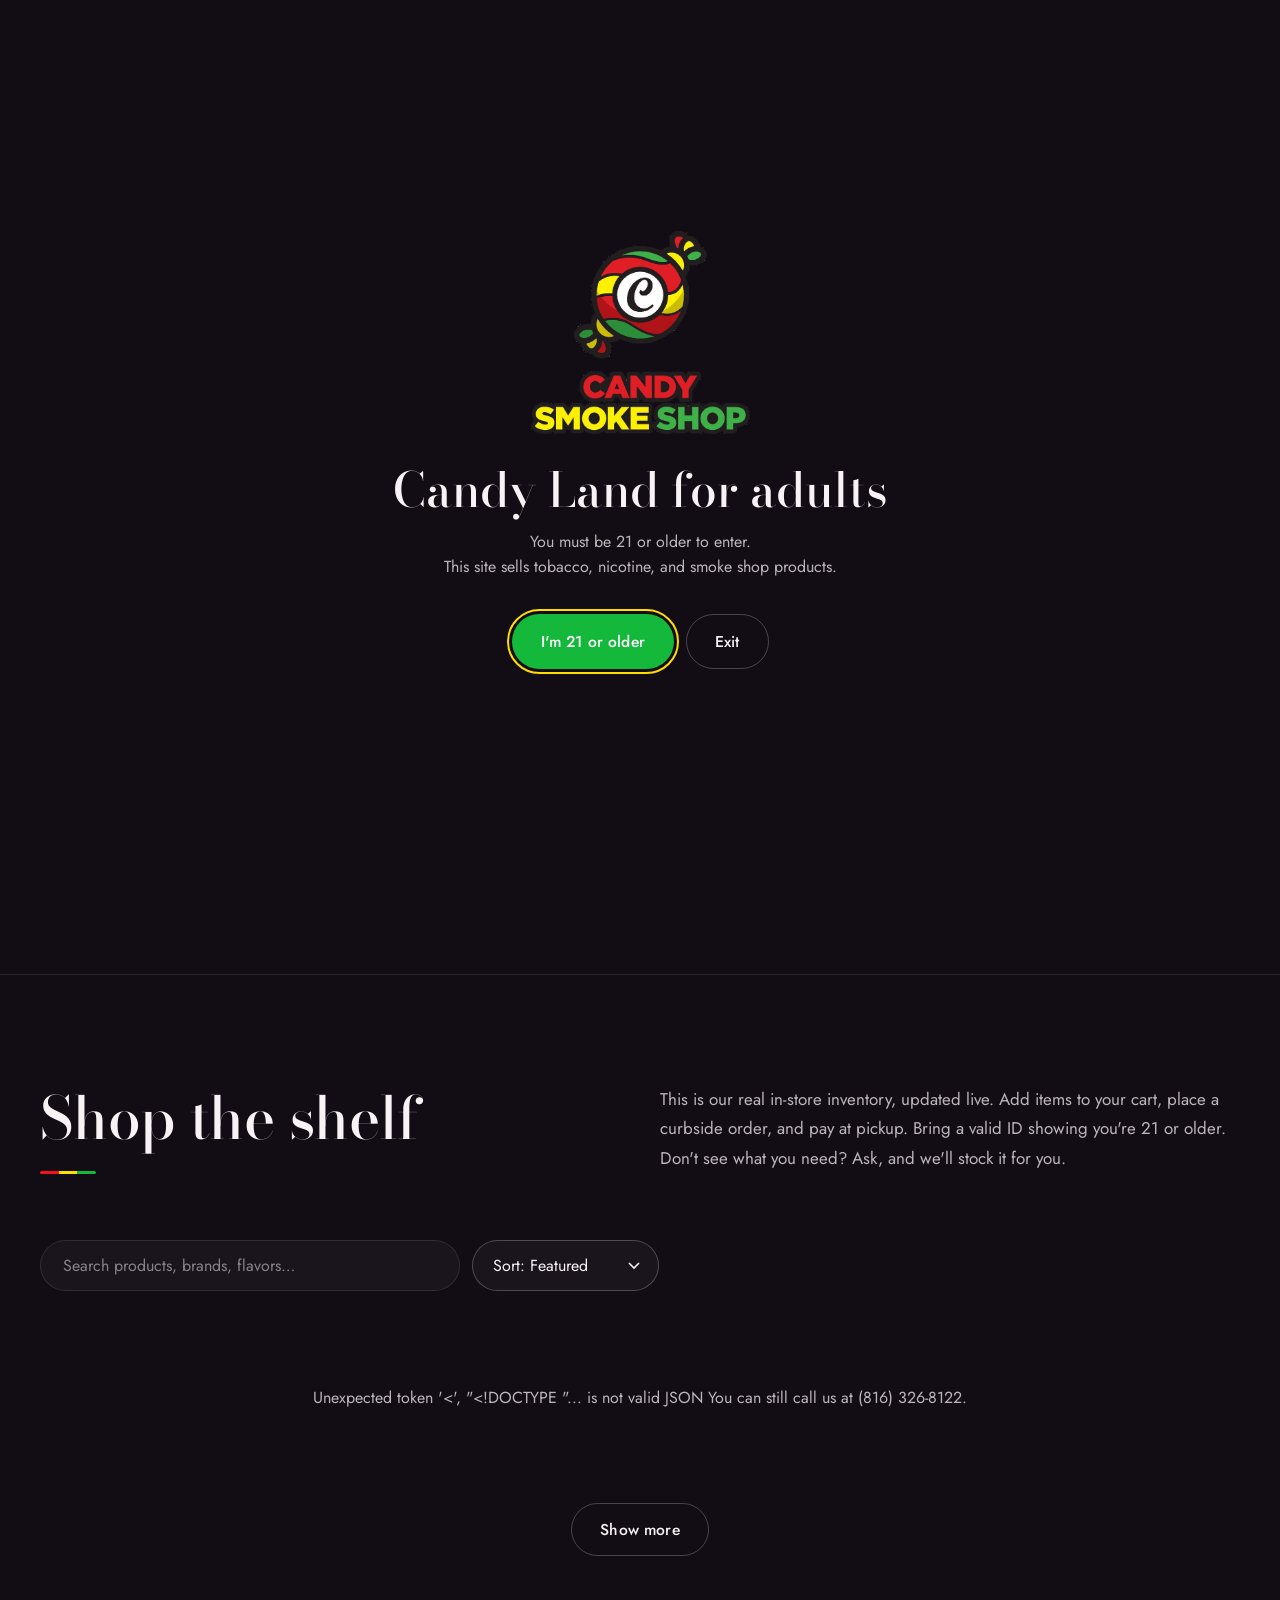
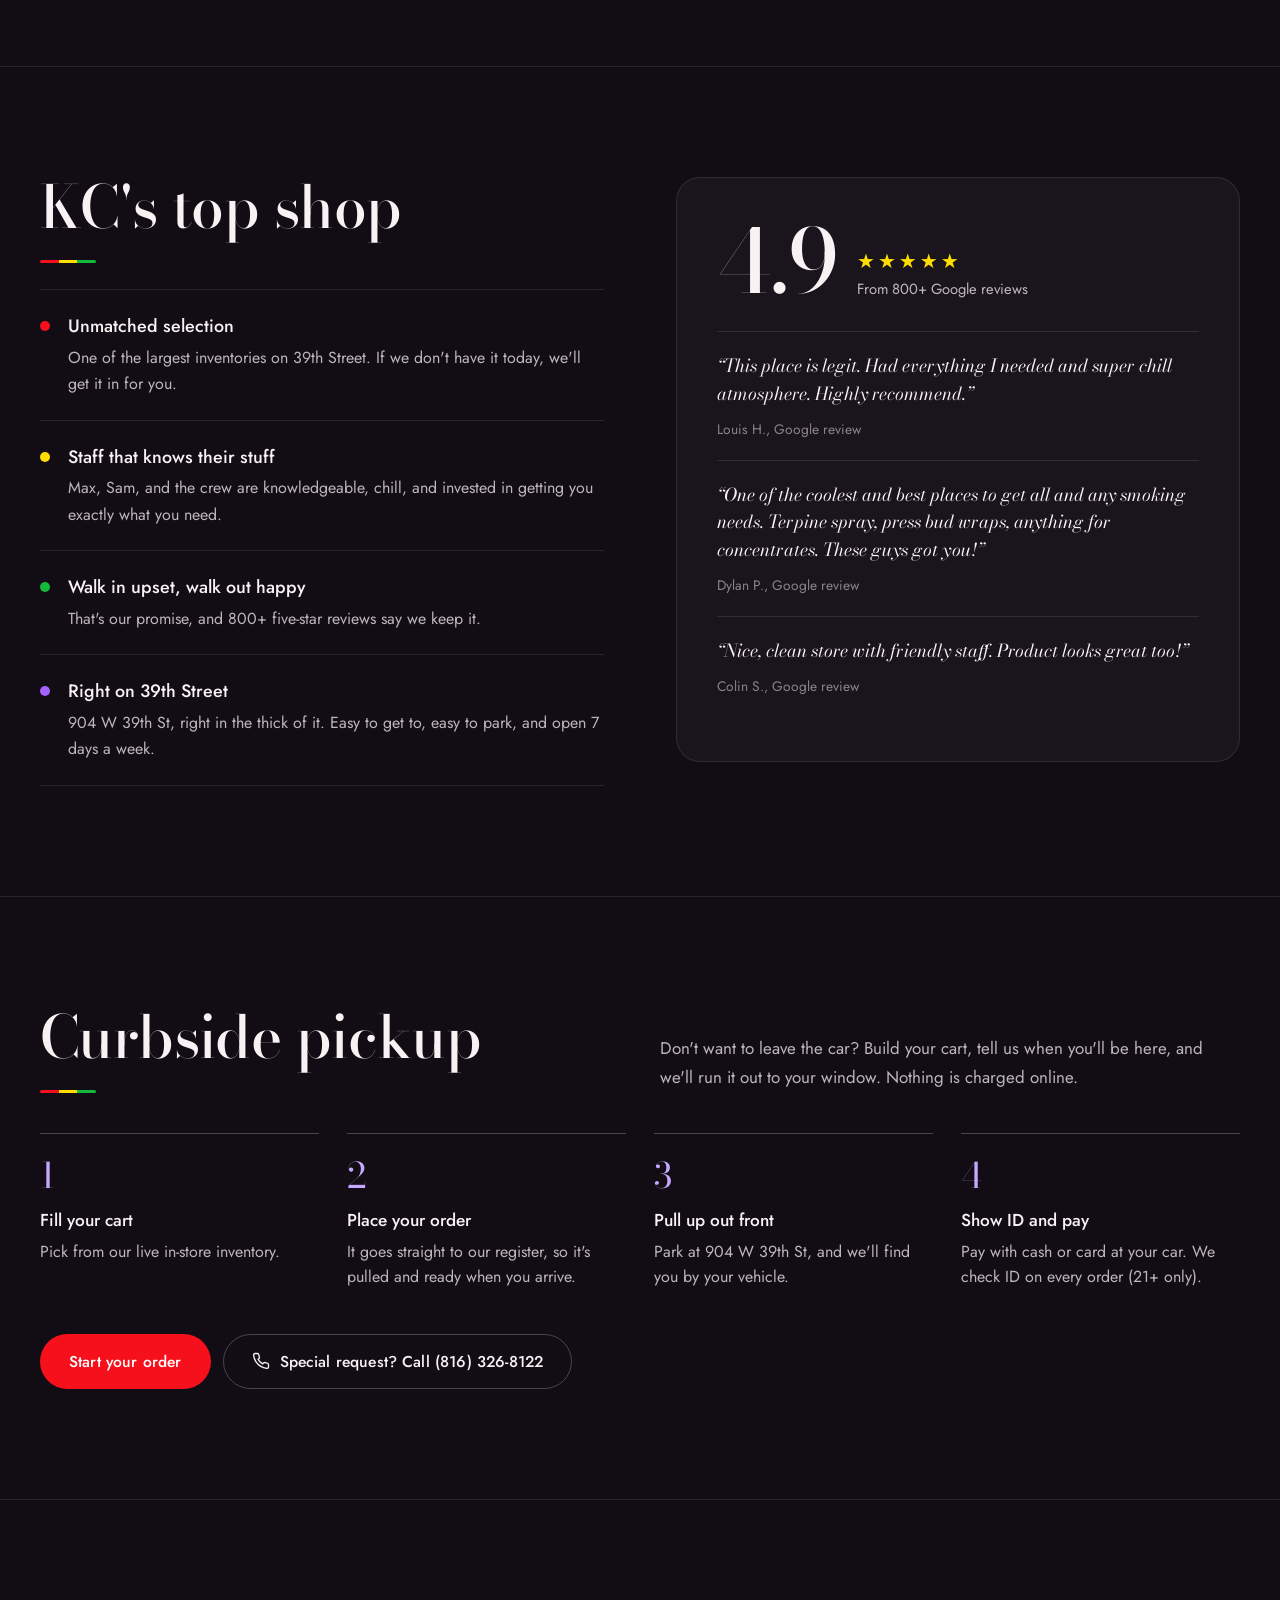
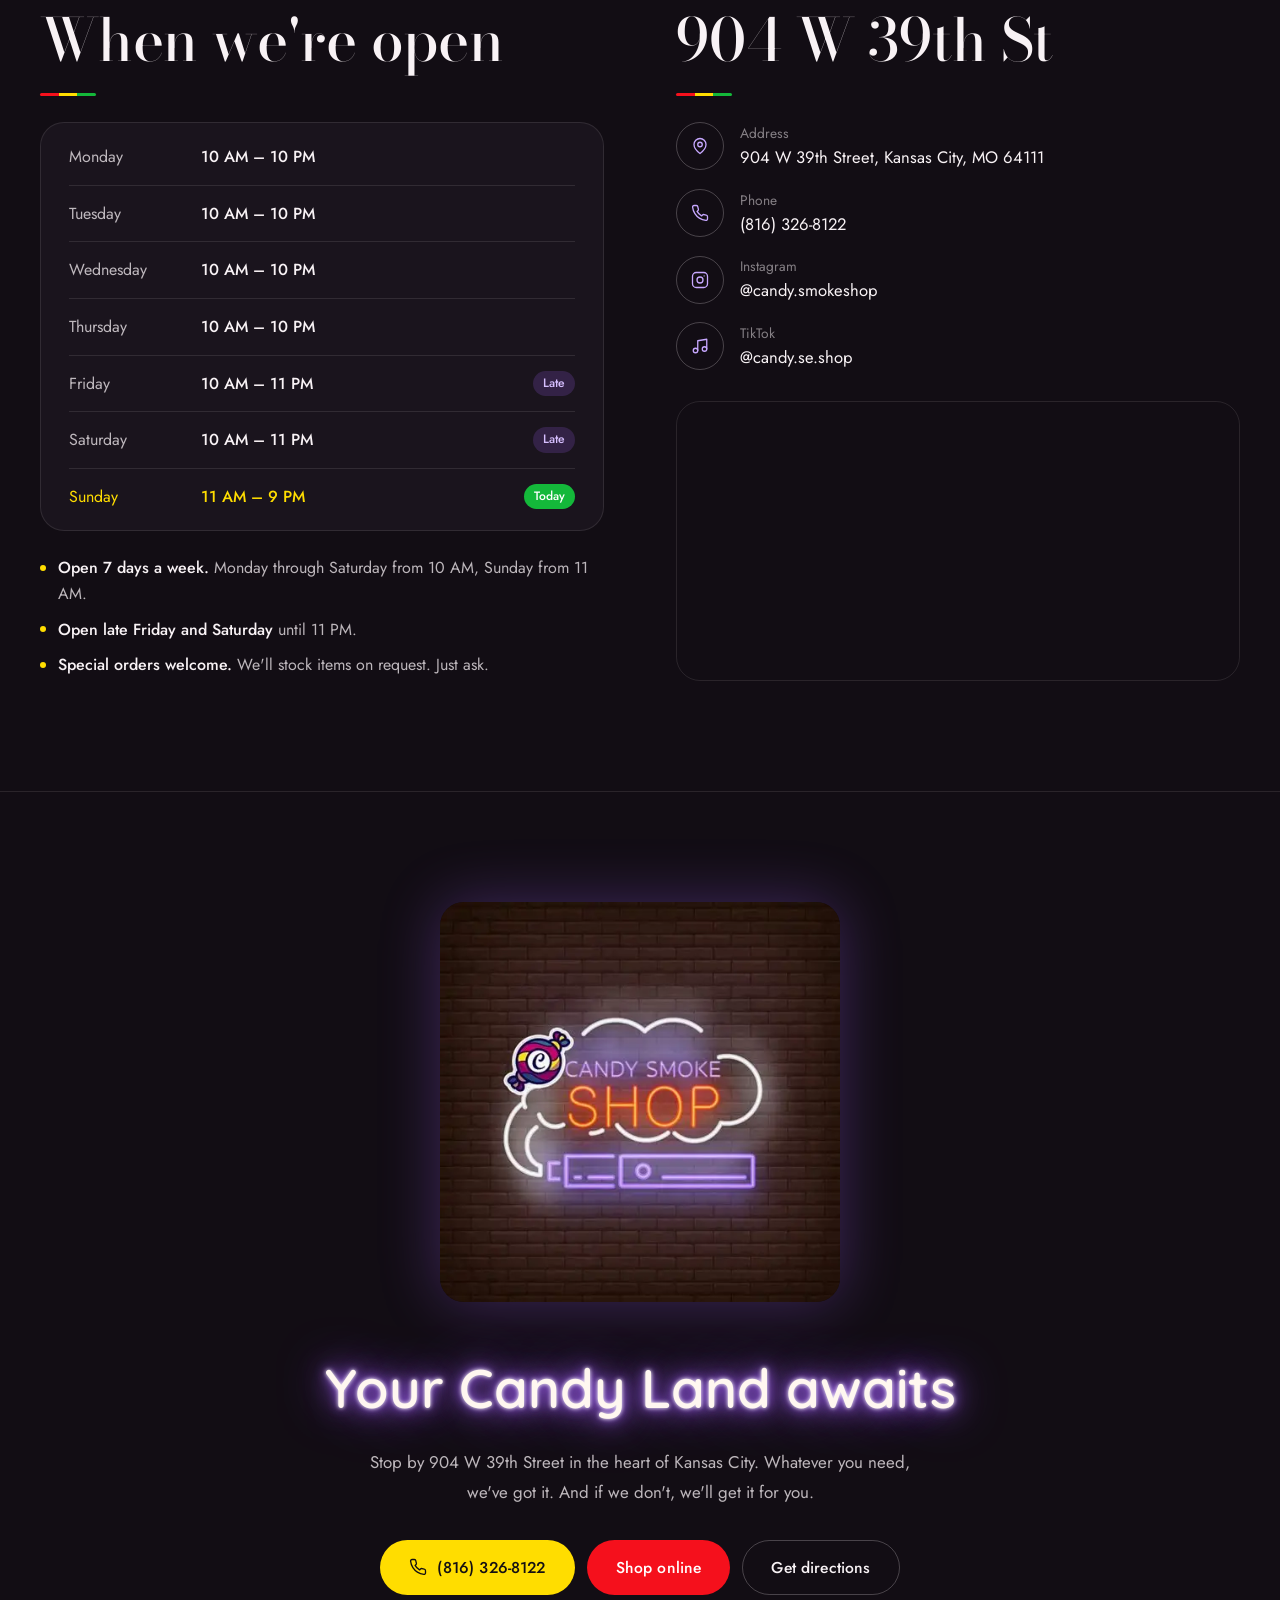
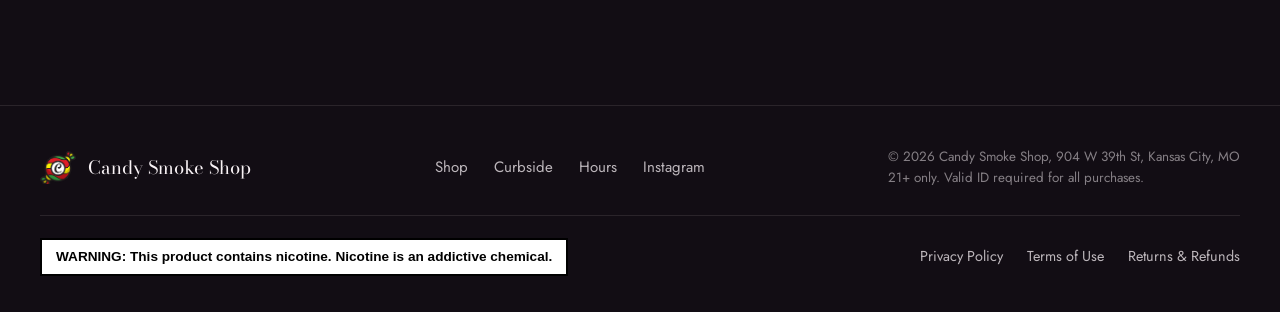
==== index.html @ b1873f85 "UX pass: hero search, in-drawer checkout, add-to-cart feedback - Hero leads with strengths (top-rate" ====
<!DOCTYPE html>
<html lang="en">
<head>
  <meta charset="UTF-8" />
  <meta name="viewport" content="width=device-width, initial-scale=1.0" />
  <title>Candy Smoke Shop — 904 W 39th St, Kansas City</title>
  <meta name="description" content="Candy Smoke Shop — glass, vapes, papers, hookah, and more at 904 W 39th St, Kansas City. Order online for curbside pickup." />
  <meta name="theme-color" content="#120d14" />
  <meta name="color-scheme" content="dark" />
  <meta property="og:type" content="website" />
  <meta property="og:title" content="Candy Smoke Shop, Kansas City" />
  <meta property="og:description" content="2,700+ items in stock at 904 W 39th St. Order online for curbside pickup." />
  <meta property="og:image" content="https://candysmokeshop.wadep1998.workers.dev/assets/logo-neon.png" />
  <meta name="twitter:card" content="summary_large_image" />
  <script type="application/ld+json">
  {
    "@context": "https://schema.org",
    "@type": "Store",
    "name": "Candy Smoke Shop",
    "image": "https://candysmokeshop.wadep1998.workers.dev/assets/logo.png",
    "telephone": "+1-816-326-8122",
    "address": { "@type": "PostalAddress", "streetAddress": "904 W 39th St", "addressLocality": "Kansas City", "addressRegion": "MO", "postalCode": "64111", "addressCountry": "US" },
    "geo": { "@type": "GeoCoordinates", "latitude": 39.0573795, "longitude": -94.597654 },
    "openingHoursSpecification": [
      { "@type": "OpeningHoursSpecification", "dayOfWeek": ["Monday", "Tuesday", "Wednesday", "Thursday"], "opens": "10:00", "closes": "22:00" },
      { "@type": "OpeningHoursSpecification", "dayOfWeek": ["Friday", "Saturday"], "opens": "10:00", "closes": "23:00" },
      { "@type": "OpeningHoursSpecification", "dayOfWeek": "Sunday", "opens": "11:00", "closes": "21:00" }
    ],
    "sameAs": ["https://instagram.com/candy.smokeshop", "https://tiktok.com/@candy.se.shop"]
  }
  </script>
  <link rel="icon" type="image/png" href="assets/favicon.png" />
  <link rel="preconnect" href="https://fonts.googleapis.com" />
  <link rel="preconnect" href="https://fonts.gstatic.com" crossorigin />
  <link href="https://fonts.googleapis.com/css2?family=Bodoni+Moda:opsz,wght@6..96,400..600&family=Jost:wght@400;500;600&family=Quicksand:wght@500;600&display=swap" rel="stylesheet" />

  <style>
    :root {
      /* Logo palette (main sticker logo) */
      --red:     #f5101c;
      --yellow:  #ffdd00;
      --green:   #14b83a;
      --ink:     #141012;
      /* Neon sign palette */
      --neon-purple: #a463ff;
      --neon-orange: #ff6512;
      --neon-pink:   #ff26a8;
      --neon-white:  #fff7f0;
      /* Surfaces: one plain plum-black, with slightly lifted panels */
      --bg:      #120d14;
      --surface: #1a141d;
      --surface2:#221a26;
      --tile:    #f3eef3; /* product photo tile; white photo backgrounds blend into it */
      --text:    #f8f2f5;
      --muted:   rgba(248,242,245,0.74);
      --dim:     rgba(248,242,245,0.5);
      --border:  rgba(248,242,245,0.1);
      --border2: rgba(248,242,245,0.24);
      --serif: 'Bodoni Moda', 'Didot', 'Bodoni 72', Georgia, serif;
      --sans:  'Jost', 'Futura', 'Century Gothic', system-ui, -apple-system, 'Segoe UI', Roboto, sans-serif;
    }

    *, *::before, *::after { box-sizing: border-box; margin: 0; padding: 0; }
    html { scroll-behavior: smooth; overflow-x: hidden; }
    body {
      color: var(--text); background: var(--bg);
      font-family: var(--sans); font-size: 1rem; line-height: 1.6;
      overflow-x: hidden; -webkit-text-size-adjust: 100%;
      -webkit-font-smoothing: antialiased;
    }
    img { max-width: 100%; display: block; }
    button, input, select, textarea { font-family: inherit; }
    button, a, select, label { touch-action: manipulation; -webkit-tap-highlight-color: transparent; }
    a { color: inherit; }
    :focus-visible { outline: 2px solid var(--yellow); outline-offset: 3px; }
    .i { width: 18px; height: 18px; fill: none; stroke: currentColor; stroke-width: 1.75; stroke-linecap: round; stroke-linejoin: round; flex-shrink: 0; }

    /* ─── TYPE ─── */
    .neon {
      font-family: 'Quicksand', 'Trebuchet MS', system-ui, -apple-system, sans-serif; font-weight: 600;
      color: var(--neon-white);
      text-shadow: 0 0 4px #fff, 0 0 12px var(--neon-purple), 0 0 28px var(--neon-purple), 0 0 52px rgba(164,99,255,0.9);
    }
    .neon-orange {
      color: #ffa860;
      text-shadow: 0 0 4px #ff8a3d, 0 0 12px var(--neon-orange), 0 0 30px var(--neon-orange), 0 0 60px rgba(255,101,18,0.9);
    }
    .flicker { animation: flicker 6s infinite; }
    @keyframes flicker {
      0%, 18%, 22%, 25%, 53%, 57%, 100% { opacity: 1; }
      20%, 24%, 55% { opacity: 0.55; }
    }
    .title {
      font-family: var(--serif); font-weight: 500; font-size: clamp(2.4rem, 4.6vw, 3.9rem);
      line-height: 1.04; letter-spacing: -0.01em; color: var(--text);
    }
    .title-sm { font-family: var(--serif); font-weight: 500; font-size: 1.75rem; line-height: 1.15; }
    /* The candy swirl as one slim signature rule under each heading */
    .stripe { height: 3px; width: 56px; margin: 22px 0 26px; border-radius: 3px;
      background: linear-gradient(90deg, var(--red) 0 33.3%, var(--yellow) 33.3% 66.6%, var(--green) 66.6%); }
    .body-text { font-size: 1.06rem; line-height: 1.75; color: var(--muted); max-width: 60ch; }

    /* ─── BUTTONS ─── */
    .btn {
      display: inline-flex; align-items: center; justify-content: center; gap: 10px;
      font-family: var(--sans); font-weight: 500; font-size: 0.98rem; letter-spacing: 0.01em;
      padding: 14px 28px; min-height: 48px; border-radius: 999px; cursor: pointer;
      text-decoration: none; border: 1px solid transparent;
      transition: background-color 0.2s, border-color 0.2s, color 0.2s, opacity 0.2s, transform 0.12s;
    }
    .btn:active { transform: scale(0.97); }
    .btn-red { background: var(--red); color: #fff; }
    .btn-yellow { background: var(--yellow); color: var(--ink); }
    .btn-green { background: var(--green); color: #fff; }
    .btn-line { background: transparent; color: var(--text); border-color: var(--border2); }
    @media (hover: hover) {
      .btn-red:hover { background: #ff3640; }
      .btn-yellow:hover { background: #ffe94d; }
      .btn-green:hover { background: #1dcc47; }
      .btn-line:hover { border-color: var(--text); }
      .product:hover .product-img img { transform: scale(1.04); }
      .nav-links a:hover { color: var(--text); }
      .dept:hover { border-color: var(--border2); color: var(--text); }
      .chip:hover { color: var(--text); border-color: var(--border2); }
      .add-btn:hover { background: var(--green); border-color: var(--green); color: #fff; }
    }
    .btn[disabled] { opacity: 0.5; cursor: not-allowed; }

    /* ─── AGE GATE ─── */
    .age-gate {
      position: fixed; top: 0; left: 0; right: 0; bottom: 0; z-index: 9000; background: var(--bg);
      display: flex; flex-direction: column; align-items: center; justify-content: center;
      text-align: center; padding: 24px; transition: opacity 0.5s, visibility 0.5s;
    }
    .age-gate.gone { opacity: 0; visibility: hidden; pointer-events: none; }
    .ag-logo { width: min(220px, 56vw); margin-bottom: 30px; }
    .ag-title { font-family: var(--serif); font-weight: 500; font-size: clamp(2rem, 5vw, 3rem); line-height: 1.1; margin-bottom: 12px; }
    .ag-sub { color: var(--muted); margin-bottom: 34px; line-height: 1.6; }
    .ag-btns { display: flex; gap: 12px; flex-wrap: wrap; justify-content: center; }

    /* ─── NAV ─── */
    nav {
      position: fixed; top: 0; left: 0; right: 0; z-index: 200;
      display: flex; align-items: center; justify-content: space-between; gap: 16px;
      padding: 16px 40px; transition: background-color 0.3s, border-color 0.3s;
      border-bottom: 1px solid transparent;
    }
    nav.scrolled { background: var(--bg); border-bottom-color: var(--border); }
    .nav-logo { display: flex; align-items: center; gap: 12px; text-decoration: none; }
    .nav-logo img { width: 40px; height: auto; }
    .nav-logo span { font-family: var(--serif); font-weight: 500; font-size: 1.2rem; white-space: nowrap; }
    .nav-links { display: flex; gap: 34px; list-style: none; }
    .nav-links a { font-size: 0.98rem; color: var(--muted); text-decoration: none; transition: color 0.2s; }
    .nav-right { display: flex; gap: 10px; align-items: center; }
    .icon-btn { width: 46px; min-height: 46px; height: 46px; padding: 0; }
    .cart-btn { position: relative; padding: 10px 20px; min-height: 46px; }
    .cart-count {
      position: absolute; top: -6px; right: -6px;
      min-width: 22px; height: 22px; padding: 0 6px; border-radius: 11px;
      background: var(--red); color: #fff; border: 2px solid var(--bg);
      font-size: 0.72rem; font-weight: 600; display: none; align-items: center; justify-content: center;
    }
    .cart-count.show { display: inline-flex; }
    .menu-btn { display: none; }

    /* ─── HERO ─── */
    #hero {
      min-height: 100vh; min-height: 100svh; position: relative;
      display: grid; grid-template-columns: 1.15fr 1fr; align-items: center; gap: 48px;
      padding: 140px 40px 90px; max-width: 1320px; margin: 0 auto;
    }
    /* WebGL neon smoke (assets/smoke.js), full-width behind the hero, fading out at the bottom */
    #smoke {
      position: absolute; top: 0; left: 50%; width: 100vw; height: 100%; transform: translateX(-50%);
      z-index: -1; pointer-events: none; opacity: 0; transition: opacity 1.2s ease;
      -webkit-mask-image: linear-gradient(to bottom, #000 55%, transparent);
      mask-image: linear-gradient(to bottom, #000 55%, transparent);
    }
    #smoke.on { opacity: 0.85; }
    .neon-sign {
      position: relative; display: inline-block; padding: 40px 48px 32px;
      border: 2px solid rgba(255,247,240,0.85); border-radius: 36px;
      box-shadow: 0 0 4px #fff, 0 0 16px var(--neon-purple), 0 0 40px rgba(164,99,255,0.55), inset 0 0 14px rgba(164,99,255,0.3);
    }
    .neon-sign .ns-mark { display: none; position: absolute; top: -26px; left: -10px; width: 60px; transform: rotate(-12deg); }
    .ns-line1, .ns-line2 { display: block; }
    .ns-line1 { font-size: clamp(1.5rem, 3.6vw, 2.7rem); letter-spacing: 0.1em; }
    .ns-line2 { font-size: clamp(3.4rem, 9vw, 6.8rem); line-height: 0.95; letter-spacing: 0.08em; font-weight: 500; }
    .ns-vape { margin-top: 16px; height: 26px; display: flex; gap: 8px; align-items: center; }
    .ns-vape span { height: 100%; border: 2px solid var(--neon-purple); border-radius: 4px; box-shadow: 0 0 8px var(--neon-purple), inset 0 0 6px rgba(164,99,255,0.5); }
    .ns-vape span:nth-child(1) { width: 12px; }
    .ns-vape span:nth-child(2) { width: 30%; }
    .ns-vape span:nth-child(3) { flex: 1; }
    .status-pill {
      display: inline-flex; align-items: center; gap: 10px; margin-bottom: 36px;
      padding: 8px 16px; border-radius: 999px; font-size: 0.92rem; color: var(--muted);
      background: rgba(18,13,20,0.6); border: 1px solid var(--border); text-decoration: none;
    }
    .status-pill b { color: var(--text); font-weight: 500; }
    .status-dot { width: 8px; height: 8px; border-radius: 50%; background: var(--dim); flex-shrink: 0; }
    .status-pill.open .status-dot { background: #2bff6a; box-shadow: 0 0 0 4px rgba(43,255,106,0.16); }
    .status-pill.closed .status-dot { background: var(--red); box-shadow: 0 0 0 4px rgba(245,16,28,0.18); }
    .hero-desc { margin-top: 36px; font-size: 1.12rem; line-height: 1.75; color: var(--muted); max-width: 52ch; }
    .hero-desc strong { color: var(--text); font-weight: 500; }
    /* Search is the main job for a 2,700-item shop, so it leads the hero */
    .hero-search {
      display: flex; align-items: center; gap: 8px; margin-top: 30px; max-width: 540px;
      padding: 6px 6px 6px 20px; border-radius: 999px;
      background: rgba(18,13,20,0.72); border: 1px solid var(--border2); transition: border-color 0.2s;
    }
    .hero-search:focus-within { border-color: var(--neon-purple); }
    .hero-search .i { color: var(--dim); }
    .hero-search input { flex: 1; min-width: 0; background: none; border: 0; outline: none; color: var(--text); font: inherit; font-size: 1.04rem; padding: 10px 4px; }
    .hero-search input::placeholder { color: var(--dim); }
    .hero-search .btn { padding: 10px 24px; min-height: 46px; }
    .quick { display: flex; flex-wrap: wrap; align-items: center; gap: 8px; margin-top: 16px; }
    .quick-label { color: var(--dim); font-size: 0.92rem; margin-right: 4px; }
    .facts { display: flex; flex-wrap: wrap; list-style: none; margin-top: 40px; color: var(--muted); font-size: 0.95rem; }
    .facts li { padding: 0 22px; border-left: 1px solid var(--border2); line-height: 1.3; }
    .facts li:first-child { padding-left: 0; border-left: 0; }
    .facts b { display: block; font-family: var(--serif); font-weight: 500; font-size: 1.7rem; color: var(--text); margin-bottom: 4px; }
    .facts .star { color: var(--yellow); font-size: 1.2rem; }
    /* Candy mark inside a neon ring */
    .hero-art { position: relative; display: flex; align-items: center; justify-content: center; aspect-ratio: 1; width: min(460px, 100%); justify-self: center; }
    .hero-art::before {
      content: ''; position: absolute; top: 6%; left: 6%; right: 6%; bottom: 6%; border-radius: 50%;
      border: 2px solid rgba(255,247,240,0.8);
      box-shadow: 0 0 4px #fff, 0 0 16px var(--neon-pink), 0 0 44px rgba(255,38,168,0.5), inset 0 0 16px var(--neon-pink), inset 0 0 60px rgba(255,38,168,0.22);
    }
    .hero-candy { position: relative; width: 64%; filter: drop-shadow(0 24px 40px rgba(0,0,0,0.55)); }

    /* ─── SECTIONS ─── */
    section { scroll-margin-top: 80px; }
    .wrap { max-width: 1320px; margin: 0 auto; padding: 110px 40px; }
    .panel { background: var(--surface); border: 1px solid var(--border); border-radius: 24px; }
    #shop { border-top: 1px solid var(--border); }

    /* ─── SHOP ─── */
    .shop-head, .sec-head { display: grid; grid-template-columns: 1fr 1fr; align-items: end; gap: 40px; margin-bottom: 40px; }
    .shop-head .stripe, .sec-head .stripe { margin-bottom: 0; }
    .dept-scroll { position: relative; margin-bottom: 22px; }
    .depts { display: flex; gap: 10px; overflow-x: auto; scroll-behavior: smooth; scroll-snap-type: x proximity; scrollbar-width: none; padding: 2px 0; }
    .depts::-webkit-scrollbar { display: none; }
    .scroll-arrow {
      position: absolute; top: 50%; z-index: 2; transform: translateY(-50%);
      width: 44px; height: 44px; border-radius: 50%; cursor: pointer;
      display: flex; align-items: center; justify-content: center;
      background: var(--surface2); color: var(--text); border: 1px solid var(--border2);
      box-shadow: 0 6px 20px rgba(0,0,0,0.5);
    }
    .scroll-arrow[hidden] { display: none; }
    .scroll-arrow.prev { left: -8px; }
    .scroll-arrow.next { right: -8px; }
    .dept {
      flex: 0 0 auto; scroll-snap-align: start; white-space: nowrap;
      display: inline-flex; align-items: baseline; gap: 8px;
      padding: 12px 20px; min-height: 46px; border-radius: 999px; cursor: pointer;
      font-size: 0.98rem; font-weight: 500; color: var(--muted);
      background: transparent; border: 1px solid var(--border);
      transition: border-color 0.2s, color 0.2s, background-color 0.2s;
    }
    .dept-count { font-size: 0.8rem; color: var(--dim); font-weight: 400; }
    .dept.active { background: var(--yellow); border-color: var(--yellow); color: var(--ink); }
    .dept.active .dept-count { color: rgba(20,16,18,0.65); }
    .shop-bar { display: flex; gap: 12px; flex-wrap: wrap; align-items: center; margin-bottom: 18px; }
    .search {
      flex: 1 1 260px; max-width: 420px;
      background: var(--surface); border: 1px solid var(--border); border-radius: 999px;
      color: var(--text); font: inherit; padding: 12px 22px; min-height: 48px; outline: none;
    }
    .search::placeholder, .input::placeholder { color: var(--dim); }
    .search:focus { border-color: var(--neon-purple); }
    select.input.sort { flex: 0 0 auto; width: auto; border-radius: 999px; padding: 12px 42px 12px 20px; min-height: 48px; cursor: pointer;
      background: var(--surface) url("data:image/svg+xml,%3Csvg xmlns='http://www.w3.org/2000/svg' width='12' height='8'%3E%3Cpath d='M1 1l5 5 5-5' stroke='%23f8f2f5' stroke-width='1.6' fill='none'/%3E%3C/svg%3E") no-repeat right 18px center; }
    .sort option { background: var(--surface2); }
    .result-count { margin-left: auto; color: var(--muted); font-size: 0.92rem; }
    .result-count b { color: var(--text); font-weight: 500; }
    .sub-chips { margin-bottom: 28px; }
    .chips { display: flex; gap: 8px; flex-wrap: wrap; }
    .chip {
      font-size: 0.88rem; font-weight: 500; padding: 8px 16px; min-height: 40px; border-radius: 999px; cursor: pointer;
      background: transparent; color: var(--muted); border: 1px solid var(--border);
      transition: border-color 0.15s, color 0.15s, background-color 0.15s;
    }
    .chip small { opacity: 0.6; margin-left: 6px; font-weight: 400; }
    .chip.active { background: var(--text); color: var(--ink); border-color: var(--text); }
    .demo-note {
      display: none; margin-bottom: 22px; padding: 12px 18px; border-radius: 14px;
      border: 1px solid rgba(255,221,0,0.5); color: var(--yellow); font-size: 0.92rem;
    }
    .demo-note.show { display: block; }
    .product-grid { display: grid; grid-template-columns: repeat(auto-fill, minmax(232px, 1fr)); gap: 28px 20px; }
    .product { display: flex; flex-direction: column; }
    /* Each photo sits on a plain pale tile; multiply makes white photo backgrounds vanish so items read as cut-outs */
    .product-img {
      aspect-ratio: 1; position: relative; overflow: hidden; isolation: isolate;
      display: flex; align-items: center; justify-content: center;
      background: var(--tile); border-radius: 20px;
    }
    @supports not (aspect-ratio: 1) { .product-img::before { content: ''; padding-top: 100%; } }
    .product-img img {
      position: absolute; top: 9%; left: 9%; width: 82%; height: 82%;
      object-fit: contain; mix-blend-mode: multiply; transition: transform 0.4s ease;
    }
    .product-img .ph { position: static; width: 40%; height: auto; opacity: 0.4; filter: grayscale(0.4); }
    .low { position: absolute; top: 12px; left: 12px; z-index: 1; background: var(--red); color: #fff;
      font-size: 0.74rem; font-weight: 500; padding: 4px 10px; border-radius: 999px; }
    .product-body { padding: 16px 4px 0; display: flex; flex-direction: column; gap: 4px; flex: 1; }
    .product-cat { font-size: 0.82rem; color: #c7a8ff; }
    .product-name { font-size: 1rem; font-weight: 500; line-height: 1.4; flex: 1; overflow-wrap: anywhere; }
    .product-foot { display: flex; align-items: center; justify-content: space-between; gap: 10px; margin-top: 12px; }
    .price { font-family: var(--serif); font-weight: 600; font-size: 1.35rem; color: var(--yellow); }
    .add-btn { padding: 8px 20px; min-height: 40px; font-size: 0.92rem; background: transparent; color: var(--text); border-color: var(--border2); }
    .add-btn.added { background: var(--green); border-color: var(--green); color: #fff; }
    .shop-status { text-align: center; padding: 48px 20px; color: var(--muted); grid-column: 1 / -1; }
    .shop-status .btn { margin-top: 16px; }
    /* Placeholder cards while the live inventory loads */
    .skel .product-img { background: var(--surface2); animation: pulse 1.4s ease-in-out infinite; }
    .skel-line { height: 12px; border-radius: 6px; background: var(--surface2); margin-top: 10px; animation: pulse 1.4s ease-in-out infinite; }
    @keyframes pulse { 50% { opacity: 0.5; } }
    .more-wrap { text-align: center; margin-top: 44px; }

    /* ─── WHY ─── */
    #why, #curbside, #hours { border-top: 1px solid var(--border); }
    .why-grid { display: grid; grid-template-columns: 1fr 1fr; gap: 72px; align-items: start; }
    .why-list { list-style: none; }
    .why-item { display: flex; gap: 18px; padding: 22px 0; border-top: 1px solid var(--border); }
    .why-item:last-child { border-bottom: 1px solid var(--border); }
    .why-dot { width: 10px; height: 10px; border-radius: 50%; flex-shrink: 0; margin-top: 9px; }
    .why-title { font-size: 1.12rem; font-weight: 500; margin-bottom: 4px; }
    .why-desc { color: var(--muted); line-height: 1.65; }
    .rating-panel { padding: 44px 40px; }
    .rating-top { display: flex; align-items: flex-end; gap: 18px; margin-bottom: 30px; }
    .rating-giant { font-family: var(--serif); font-weight: 500; font-size: 5.5rem; line-height: 0.9; }
    .stars { color: var(--yellow); font-size: 1.25rem; letter-spacing: 3px; }
    .rating-count { color: var(--muted); font-size: 0.92rem; }
    .review { padding: 20px 0; border-top: 1px solid var(--border); }
    .review p { font-family: var(--serif); font-style: italic; font-size: 1.12rem; line-height: 1.55; color: var(--text); }
    .review span { display: block; margin-top: 10px; font-size: 0.86rem; color: var(--dim); }

    /* ─── CURBSIDE / CHECKOUT ─── */
    .steps { list-style: none; display: grid; grid-template-columns: repeat(4, 1fr); gap: 0 28px; }
    .step { display: flex; flex-direction: column; gap: 14px; padding-top: 24px; border-top: 1px solid var(--border2); }
    .step-num { font-family: var(--serif); font-size: 2.2rem; line-height: 1; color: #c7a8ff; }
    .step-title { font-size: 1.08rem; font-weight: 500; margin-bottom: 4px; }
    .step-desc { color: var(--muted); line-height: 1.6; }
    .curb-cta { display: flex; gap: 12px; flex-wrap: wrap; margin-top: 44px; }
    .co-sub { color: var(--muted); line-height: 1.6; margin: 0 0 18px; }
    .co-sub a { color: var(--text); }
    .co-summary { background: var(--bg); border: 1px solid var(--border); border-radius: 16px; padding: 14px 18px; margin-bottom: 24px; font-size: 0.95rem; }
    .co-summary .row { display: flex; justify-content: space-between; gap: 10px; padding: 4px 0; color: var(--muted); }
    .co-summary .total { color: var(--text); font-weight: 500; border-top: 1px solid var(--border); margin-top: 6px; padding-top: 10px; }
    .co-summary .empty { color: var(--muted); }
    .field { margin-bottom: 18px; }
    .field label { display: block; font-size: 0.92rem; font-weight: 500; color: var(--text); margin-bottom: 8px; }
    .input {
      width: 100%; background: var(--bg); color: var(--text);
      border: 1px solid var(--border2); border-radius: 12px;
      font: inherit; font-size: 1rem; padding: 12px 14px; min-height: 48px; outline: none;
      transition: border-color 0.2s;
    }
    .input:focus { border-color: var(--neon-purple); }
    .input.bad { border-color: var(--red); }
    textarea.input { resize: vertical; min-height: 88px; }
    select.input { appearance: none; -webkit-appearance: none; }
    .row2 { display: grid; grid-template-columns: 1fr 1fr; gap: 14px; }
    .age-check { display: flex; gap: 12px; align-items: flex-start; padding: 16px; border-radius: 14px; border: 1px solid rgba(245,16,28,0.45); background: rgba(245,16,28,0.07); margin-bottom: 18px; font-size: 0.94rem; line-height: 1.55; color: var(--muted); cursor: pointer; }
    .age-check input { width: 20px; height: 20px; margin-top: 2px; accent-color: var(--red); flex-shrink: 0; }
    .age-check strong { color: var(--text); font-weight: 500; }
    .hp { position: absolute; left: -9999px; }
    .co-error { color: #ff8a8f; font-size: 0.94rem; margin-bottom: 12px; min-height: 1em; }
    #coView .btn { width: 100%; }
    .confirm { display: none; text-align: center; padding: 20px 6px; }
    .confirm.show { display: block; }
    .confirm img { width: 96px; margin: 0 auto 18px; }
    .confirm .btn { margin-top: 24px; }
    .confirm .ref { display: inline-block; margin-top: 16px; padding: 8px 18px; border-radius: 999px; border: 1px solid var(--border2); font-weight: 500; }

    /* ─── HOURS ─── */
    .hours-grid { display: grid; grid-template-columns: 1fr 1fr; gap: 72px; }
    .hours-list { padding: 6px 28px; }
    .hours-row { display: flex; align-items: center; gap: 12px; padding: 15px 0; border-bottom: 1px solid var(--border); }
    .hours-row:last-child { border-bottom: none; }
    .hours-day { width: 120px; flex-shrink: 0; color: var(--muted); }
    .hours-time { flex: 1; font-weight: 500; }
    .pill { font-size: 0.76rem; font-weight: 500; padding: 3px 10px; border-radius: 999px; }
    .pill-late { background: rgba(164,99,255,0.18); color: #d6bfff; }
    .pill-today { background: var(--green); color: #fff; }
    .hours-row.today .hours-day, .hours-row.today .hours-time { color: var(--yellow); }
    .notes { list-style: none; margin-top: 24px; display: grid; gap: 10px; }
    .note { color: var(--muted); line-height: 1.6; padding-left: 18px; position: relative; }
    .note::before { content: ''; position: absolute; left: 0; top: 0.62em; width: 6px; height: 6px; border-radius: 50%; background: var(--yellow); }
    .note b { color: var(--text); font-weight: 500; }
    .loc { list-style: none; display: grid; gap: 18px; }
    .loc-item { display: flex; gap: 16px; align-items: center; }
    .loc-icon { width: 48px; height: 48px; flex-shrink: 0; border-radius: 50%; border: 1px solid var(--border2); display: flex; align-items: center; justify-content: center; color: #c7a8ff; }
    .loc-label { font-size: 0.86rem; color: var(--dim); }
    .loc-val { font-size: 1.04rem; }
    .loc-val a { text-decoration: none; }
    .loc-val a:hover { color: var(--yellow); }
    .map-box { margin-top: 30px; height: 280px; border-radius: 24px; overflow: hidden; border: 1px solid var(--border); }
    .map-box iframe { width: 100%; height: 100%; border: 0; filter: grayscale(0.7) contrast(1.05) brightness(0.9); }

    /* ─── CTA ─── */
    #cta { border-top: 1px solid var(--border); }
    .cta { text-align: center; }
    .cta-sign { display: inline-block; width: min(400px, 88%); border-radius: 24px; margin-bottom: 36px; box-shadow: 0 0 60px rgba(164,99,255,0.3); }
    .cta-title { font-size: clamp(2rem, 5vw, 3.4rem); margin-bottom: 16px; }
    .cta-body { color: var(--muted); max-width: 56ch; margin: 0 auto 32px; line-height: 1.75; font-size: 1.06rem; }
    .cta-buttons { display: flex; gap: 12px; justify-content: center; flex-wrap: wrap; }

    /* ─── CART DRAWER ─── */
    .scrim { position: fixed; top: 0; left: 0; right: 0; bottom: 0; background: rgba(0,0,0,0.6); z-index: 400; opacity: 0; visibility: hidden; transition: 0.25s; }
    .scrim.open { opacity: 1; visibility: visible; }
    .drawer {
      position: fixed; top: 0; right: 0; bottom: 0; width: min(420px, 100%); z-index: 401;
      background: var(--surface); border-left: 1px solid var(--border); box-shadow: -20px 0 60px rgba(0,0,0,0.5);
      display: flex; flex-direction: column; transform: translateX(100%); visibility: hidden; transition: transform 0.3s ease, visibility 0.3s;
    }
    .drawer.open { transform: none; visibility: visible; }
    body.locked { overflow: hidden; }
    .drawer-head { display: flex; align-items: center; gap: 12px; padding: 18px 24px; border-bottom: 1px solid var(--border); }
    .drawer-head .title-sm { flex: 1; outline: none; }
    .x[hidden] { display: none; }
    .x { background: none; border: 1px solid var(--border2); border-radius: 50%; color: var(--text); width: 44px; height: 44px; cursor: pointer; display: flex; align-items: center; justify-content: center; }
    .drawer-body { flex: 1; overflow-y: auto; overscroll-behavior: contain; -webkit-overflow-scrolling: touch; padding: 6px 24px; }
    .line { display: flex; gap: 12px; align-items: center; padding: 16px 0; border-bottom: 1px solid var(--border); }
    .line-name { flex: 1; font-size: 0.96rem; line-height: 1.4; }
    .line-name small { display: block; color: var(--muted); margin-top: 2px; font-size: 0.86rem; }
    .qty { display: flex; align-items: center; border: 1px solid var(--border2); border-radius: 999px; }
    .qty button { background: none; border: none; color: var(--text); width: 36px; height: 36px; cursor: pointer; font-size: 1.05rem; }
    .qty span { min-width: 22px; text-align: center; font-size: 0.95rem; }
    .drawer-foot { padding: 20px 24px; border-top: 1px solid var(--border); }
    .drawer-total { display: flex; justify-content: space-between; font-weight: 500; font-size: 1.08rem; margin-bottom: 6px; }
    .drawer-foot p { color: var(--muted); font-size: 0.88rem; margin-bottom: 16px; line-height: 1.5; }
    .drawer-foot .btn { width: 100%; }
    #coView { padding: 22px 24px 28px; }
    .cart-empty { text-align: center; padding: 48px 4px; color: var(--muted); }
    .cart-empty .btn { margin: 18px 0 22px; }
    .cart-empty small { display: block; font-size: 0.9rem; line-height: 1.5; }
    .cart-empty a { color: var(--text); }

    /* Added-to-cart toast (desktop) and sticky cart bar (phones) */
    .toast {
      position: fixed; right: 24px; bottom: 24px; z-index: 300; max-width: 400px;
      display: flex; align-items: center; gap: 14px; padding: 12px 12px 12px 18px;
      background: var(--surface2); border: 1px solid var(--border2); border-radius: 16px;
      box-shadow: 0 20px 50px rgba(0,0,0,0.5);
      opacity: 0; visibility: hidden; transform: translateY(16px); transition: opacity 0.25s, transform 0.25s, visibility 0.25s;
    }
    .toast.show { opacity: 1; visibility: visible; transform: none; }
    .toast p { flex: 1; font-size: 0.94rem; line-height: 1.4; overflow: hidden; display: -webkit-box; -webkit-line-clamp: 2; -webkit-box-orient: vertical; }
    .toast .btn { padding: 8px 16px; min-height: 40px; font-size: 0.9rem; white-space: nowrap; }
    .cart-bar { display: none; }
    .bump { animation: bump 0.35s ease; }
    @keyframes bump { 50% { transform: scale(1.08); } }

    /* ─── FOOTER ─── */
    footer { border-top: 1px solid var(--border); padding: 40px 40px 36px; }
    .footer-inner { max-width: 1320px; margin: 0 auto; display: flex; align-items: center; justify-content: space-between; flex-wrap: wrap; gap: 20px; }
    .footer-brand { display: flex; align-items: center; gap: 12px; font-family: var(--serif); font-size: 1.15rem; }
    .footer-brand img { width: 36px; }
    .footer-links { display: flex; gap: 26px; flex-wrap: wrap; }
    .footer-links a { color: var(--muted); text-decoration: none; font-size: 0.94rem; }
    .footer-links a:hover { color: var(--text); }
    .footer-copy { color: var(--dim); font-size: 0.84rem; line-height: 1.6; }
    .footer-legal { max-width: 1320px; margin: 26px auto 0; padding-top: 22px; border-top: 1px solid var(--border);
      display: flex; align-items: center; justify-content: space-between; flex-wrap: wrap; gap: 14px; }
    .footer-legal .legal-links { display: flex; flex-wrap: wrap; gap: 8px 24px; }
    .footer-legal .legal-links a { color: var(--muted); text-decoration: none; font-size: 0.9rem; }
    .footer-legal .legal-links a:hover { color: var(--text); text-decoration: underline; }
    /* FDA-style nicotine warning: bold black on white with a border */
    .nicotine-warning { background: #fff; color: #000; border: 2px solid #000; padding: 8px 14px;
      font-family: Arial, Helvetica, sans-serif; font-weight: 700; font-size: 0.85rem; line-height: 1.35; }
    .co-legal { margin-top: 14px; font-size: 0.86rem; color: var(--muted); text-align: center; line-height: 1.5; }

    /* ─── MOBILE ─── */
    @media (max-width: 960px) {
      nav, nav.scrolled { padding: 10px 16px; }
      .nav-links { display: none; }
      nav.menu-open { background: var(--bg); border-bottom-color: var(--border); }
      nav.menu-open .nav-links {
        display: flex; flex-direction: column; gap: 0;
        position: absolute; top: 100%; left: 0; right: 0;
        background: var(--bg); border-bottom: 1px solid var(--border); box-shadow: 0 20px 40px rgba(0,0,0,0.5);
      }
      nav.menu-open .nav-links a { display: block; padding: 16px 20px; font-family: var(--serif); font-size: 1.4rem; color: var(--text); border-top: 1px solid var(--border); }
      .nav-logo span { display: none; }
      .nav-right { gap: 8px; }
      .menu-btn { display: inline-flex; }
      .cart-btn { padding: 10px 16px; }
      .input, .search { font-size: 16px; } /* under 16px makes iPhones zoom in on tap */
      .qty button { width: 44px; height: 44px; font-size: 1.2rem; }
      #hero { grid-template-columns: 1fr; min-height: 0; padding: 108px 16px 64px; text-align: center; }
      .hero-art { display: none; }
      .neon-sign { padding: 32px 22px 24px; border-radius: 28px; }
      .neon-sign .ns-mark { display: block; }
      .hero-desc { margin-left: auto; margin-right: auto; }
      .hero-search { margin-left: auto; margin-right: auto; }
      .hero-search input { font-size: 16px; }
      .hero-search .btn { padding: 10px 18px; }
      .quick { justify-content: center; }
      .facts { justify-content: center; font-size: 0.86rem; }
      .facts li { padding: 0 14px; }
      .facts b { font-size: 1.35rem; }
      .wrap { padding: 72px 16px; }
      .shop-head, .sec-head, .why-grid, .hours-grid { grid-template-columns: 1fr; gap: 40px; }
      .shop-head, .sec-head { gap: 24px; margin-bottom: 30px; }
      .steps { grid-template-columns: 1fr 1fr; gap: 28px 20px; }
      .curb-cta .btn { flex: 1 1 220px; }
      .toast { display: none; }
      .cart-bar {
        position: fixed; left: 12px; right: 12px; bottom: calc(12px + env(safe-area-inset-bottom, 0px)); z-index: 300;
        display: flex; align-items: center; justify-content: space-between; gap: 12px;
        min-height: 56px; padding: 0 24px; border: 0; border-radius: 999px; cursor: pointer;
        background: var(--yellow); color: var(--ink); font: 500 1rem var(--sans);
        box-shadow: 0 14px 40px rgba(0,0,0,0.6);
      }
      .cart-bar[hidden] { display: none; }
      body.has-bar { padding-bottom: 84px; }
      .row2 { grid-template-columns: 1fr; gap: 0; }
      .hours-list { padding: 4px 20px; }
      .hours-row { gap: 8px; }
      .hours-day { width: 100px; }
      .hours-time { white-space: nowrap; }
      .sub-chips { display: flex; flex-wrap: nowrap; overflow-x: auto; scrollbar-width: none; margin-left: -16px; margin-right: -16px; padding: 0 16px 6px; }
      .sub-chips::-webkit-scrollbar { display: none; }
      .depts { margin-left: -16px; margin-right: -16px; padding: 2px 16px; scroll-padding: 0 16px; }
      .scroll-arrow { width: 40px; height: 40px; }
      .scroll-arrow.prev { left: -4px; }
      .scroll-arrow.next { right: -4px; }
      .chip { flex: 0 0 auto; white-space: nowrap; }
      .search { max-width: none; flex-basis: 100%; }
      .result-count { margin-left: 0; }
      .product-grid { grid-template-columns: repeat(2, 1fr); gap: 24px 12px; }
      .product-img { border-radius: 16px; }
      .product-body { padding: 12px 2px 0; }
      .product-name { font-size: 0.94rem; }
      .price { font-size: 1.2rem; }
      .product-foot { flex-direction: column; align-items: stretch; gap: 8px; }
      .rating-panel { padding: 28px 20px; }
      .rating-giant { font-size: 4.4rem; }
      footer { padding: 32px 16px; }
    }
    @media (max-width: 560px) {
      .steps { grid-template-columns: 1fr; }
      .step { flex-direction: row; gap: 18px; padding-top: 20px; }
      .step-num { width: 30px; flex-shrink: 0; font-size: 1.9rem; }
    }
    @media (prefers-reduced-motion: reduce) {
      *, *::before, *::after { animation: none !important; transition: none !important; }
    }
  </style>
</head>
<body>

<!-- Inline icons (Lucide-style line icons) -->
<svg width="0" height="0" style="position:absolute" aria-hidden="true">
  <symbol id="i-phone" viewBox="0 0 24 24"><path d="M22 16.92v3a2 2 0 0 1-2.18 2 19.8 19.8 0 0 1-8.63-3.07 19.5 19.5 0 0 1-6-6 19.8 19.8 0 0 1-3.07-8.67A2 2 0 0 1 4.11 2h3a2 2 0 0 1 2 1.72c.13.96.36 1.9.7 2.81a2 2 0 0 1-.45 2.11L8.09 9.91a16 16 0 0 0 6 6l1.27-1.27a2 2 0 0 1 2.11-.45c.91.34 1.85.57 2.81.7A2 2 0 0 1 22 16.92z"/></symbol>
  <symbol id="i-bag" viewBox="0 0 24 24"><path d="M6 2 3 6v14a2 2 0 0 0 2 2h14a2 2 0 0 0 2-2V6l-3-4z"/><path d="M3 6h18"/><path d="M16 10a4 4 0 0 1-8 0"/></symbol>
  <symbol id="i-menu" viewBox="0 0 24 24"><path d="M4 7h16M4 12h16M4 17h16"/></symbol>
  <symbol id="i-x" viewBox="0 0 24 24"><path d="M18 6 6 18M6 6l12 12"/></symbol>
  <symbol id="i-left" viewBox="0 0 24 24"><path d="m15 18-6-6 6-6"/></symbol>
  <symbol id="i-right" viewBox="0 0 24 24"><path d="m9 18 6-6-6-6"/></symbol>
  <symbol id="i-pin" viewBox="0 0 24 24"><path d="M20 10c0 6-8 12-8 12s-8-6-8-12a8 8 0 0 1 16 0z"/><circle cx="12" cy="10" r="3"/></symbol>
  <symbol id="i-insta" viewBox="0 0 24 24"><rect x="2" y="2" width="20" height="20" rx="5"/><circle cx="12" cy="12" r="4"/><path d="M17.5 6.5h.01"/></symbol>
  <symbol id="i-search" viewBox="0 0 24 24"><circle cx="11" cy="11" r="7"/><path d="m20 20-3.5-3.5"/></symbol>
  <symbol id="i-music" viewBox="0 0 24 24"><path d="M9 18V5l12-2v13"/><circle cx="6" cy="18" r="3"/><circle cx="18" cy="16" r="3"/></symbol>
</svg>

<!-- Age Gate -->
<div class="age-gate" id="ageGate" role="dialog" aria-modal="true" aria-labelledby="agTitle">
  <img class="ag-logo" src="assets/logo.png" alt="Candy Smoke Shop" />
  <h2 class="ag-title" id="agTitle">Candy Land for adults</h2>
  <p class="ag-sub">You must be 21 or older to enter.<br/>This site sells tobacco, nicotine, and smoke shop products.</p>
  <div class="ag-btns">
    <button class="btn btn-green" id="agYes">I'm 21 or older</button>
    <a class="btn btn-line" href="https://google.com">Exit</a>
  </div>
</div>

<div id="page">
<!-- NAV -->
<nav id="mainNav">
  <a href="#hero" class="nav-logo" aria-label="Candy Smoke Shop home">
    <img src="assets/candy-mark.png" alt="" />
    <span>Candy Smoke Shop</span>
  </a>
  <ul class="nav-links" id="navLinks">
    <li><a href="#shop">Shop</a></li>
    <li><a href="#why">Why us</a></li>
    <li><a href="#curbside">Curbside</a></li>
    <li><a href="#hours">Hours</a></li>
  </ul>
  <div class="nav-right">
    <a href="tel:8163268122" class="btn btn-line icon-btn" aria-label="Call the shop"><svg class="i"><use href="#i-phone"/></svg></a>
    <button class="btn btn-yellow cart-btn" id="cartOpen" aria-label="Open cart"><svg class="i"><use href="#i-bag"/></svg>Cart <span class="cart-count" id="cartCount">0</span></button>
    <button class="btn btn-line icon-btn menu-btn" id="menuBtn" aria-label="Menu" aria-expanded="false" aria-controls="navLinks"><svg class="i"><use href="#i-menu"/></svg></button>
  </div>
</nav>

<main>
<!-- HERO -->
<section id="hero">
  <canvas id="smoke" aria-hidden="true"></canvas>
  <div>
    <a href="#hours" class="status-pill" id="openStatus"><span class="status-dot"></span><span>904 W 39th St, Kansas City</span></a>
    <div>
      <h1 class="neon-sign" aria-label="Candy Smoke Shop">
        <img class="ns-mark" src="assets/candy-mark.png" alt="" />
        <span class="ns-line1 neon" aria-hidden="true">CANDY SMOKE</span>
        <span class="ns-line2 neon neon-orange flicker" aria-hidden="true">SHOP</span>
        <span class="ns-vape" aria-hidden="true"><span></span><span></span><span></span></span>
      </h1>
    </div>
    <p class="hero-desc">
      <strong>Kansas City's top-rated smoke shop.</strong> Glass, vapes, papers, hookah, and more, straight from our live in-store inventory. Order ahead, and we'll bring it out to your car.
    </p>
    <form class="hero-search" id="heroSearch" role="search">
      <svg class="i" aria-hidden="true"><use href="#i-search"/></svg>
      <input type="search" id="heroQ" enterkeyhint="search" autocomplete="off" placeholder="Search 2,700+ items in stock" aria-label="Search products" />
      <button class="btn btn-red" type="submit">Search</button>
    </form>
    <div class="quick" id="quick">
      <span class="quick-label">Popular:</span>
      <button class="chip" data-dept="vapes">Vapes</button>
      <button class="chip" data-dept="glass">Glass &amp; Pipes</button>
      <button class="chip" data-dept="papers">Papers &amp; Wraps</button>
      <button class="chip" data-dept="hookah">Hookah</button>
    </div>
    <ul class="facts">
      <li><b>4.9 <span class="star">★</span></b>800+ Google reviews</li>
      <li><b id="statItems">2,500+</b>Items in stock</li>
      <li><b>7 days</b>Open all week</li>
    </ul>
  </div>
  <div class="hero-art" aria-hidden="true">
    <img class="hero-candy" src="assets/candy-big.png" alt="" />
  </div>
</section>

<!-- SHOP -->
<section id="shop">
  <div class="wrap">
    <div class="shop-head">
      <div>
        <h2 class="title">Shop the shelf</h2>
        <div class="stripe"></div>
      </div>
      <p class="body-text">This is our real in-store inventory, updated live. Add items to your cart, place a curbside order, and pay at pickup. Bring a valid ID showing you're 21 or older. Don't see what you need? Ask, and we'll stock it for you.</p>
    </div>
    <div class="demo-note" id="demoNote">Preview mode: showing sample products until the Lightspeed connection is set up.</div>
    <div class="dept-scroll">
      <button class="scroll-arrow prev" id="deptPrev" aria-label="Scroll departments left" hidden><svg class="i"><use href="#i-left"/></svg></button>
      <div class="depts" id="depts" role="group" aria-label="Departments"></div>
      <button class="scroll-arrow next" id="deptNext" aria-label="Scroll departments right" hidden><svg class="i"><use href="#i-right"/></svg></button>
    </div>
    <div class="shop-bar">
      <input class="search" id="search" type="search" enterkeyhint="search" autocomplete="off" placeholder="Search products, brands, flavors…" aria-label="Search products" />
      <select class="input sort" id="sort" aria-label="Sort products">
        <option value="featured">Sort: Featured</option>
        <option value="price-asc">Price: Low to high</option>
        <option value="price-desc">Price: High to low</option>
        <option value="name">Name: A–Z</option>
      </select>
      <span class="result-count" id="resultCount" aria-live="polite"></span>
    </div>
    <div class="chips sub-chips" id="chips"></div>
    <div class="product-grid" id="grid" aria-busy="true"></div>
    <div class="more-wrap"><button class="btn btn-line" id="moreBtn" hidden>Show more</button></div>
  </div>
</section>

<!-- WHY -->
<section id="why">
  <div class="wrap why-grid">
    <div>
      <h2 class="title">KC's top shop</h2>
      <div class="stripe"></div>
      <ul class="why-list">
        <li class="why-item"><span class="why-dot" style="background:var(--red)"></span><div><div class="why-title">Unmatched selection</div><p class="why-desc">One of the largest inventories on 39th Street. If we don't have it today, we'll get it in for you.</p></div></li>
        <li class="why-item"><span class="why-dot" style="background:var(--yellow)"></span><div><div class="why-title">Staff that knows their stuff</div><p class="why-desc">Max, Sam, and the crew are knowledgeable, chill, and invested in getting you exactly what you need.</p></div></li>
        <li class="why-item"><span class="why-dot" style="background:var(--green)"></span><div><div class="why-title">Walk in upset, walk out happy</div><p class="why-desc">That's our promise, and 800+ five-star reviews say we keep it.</p></div></li>
        <li class="why-item"><span class="why-dot" style="background:var(--neon-purple)"></span><div><div class="why-title">Right on 39th Street</div><p class="why-desc">904 W 39th St, right in the thick of it. Easy to get to, easy to park, and open 7 days a week.</p></div></li>
      </ul>
    </div>
    <div class="rating-panel panel">
      <div class="rating-top">
        <div class="rating-giant">4.9</div>
        <div><div class="stars" aria-label="5 stars">★★★★★</div><div class="rating-count">From 800+ Google reviews</div></div>
      </div>
      <div class="review"><p>“This place is legit. Had everything I needed and super chill atmosphere. Highly recommend.”</p><span>Louis H., Google review</span></div>
      <div class="review"><p>“One of the coolest and best places to get all and any smoking needs. Terpine spray, press bud wraps, anything for concentrates. These guys got you!”</p><span>Dylan P., Google review</span></div>
      <div class="review"><p>“Nice, clean store with friendly staff. Product looks great too!”</p><span>Colin S., Google review</span></div>
    </div>
  </div>
</section>

<!-- CURBSIDE -->
<section id="curbside">
  <div class="wrap">
    <div class="sec-head">
      <div>
        <h2 class="title">Curbside pickup</h2>
        <div class="stripe"></div>
      </div>
      <p class="body-text">Don't want to leave the car? Build your cart, tell us when you'll be here, and we'll run it out to your window. Nothing is charged online.</p>
    </div>
    <ol class="steps">
      <li class="step"><span class="step-num">1</span><div><div class="step-title">Fill your cart</div><p class="step-desc">Pick from our live in-store inventory.</p></div></li>
      <li class="step"><span class="step-num">2</span><div><div class="step-title">Place your order</div><p class="step-desc">It goes straight to our register, so it's pulled and ready when you arrive.</p></div></li>
      <li class="step"><span class="step-num">3</span><div><div class="step-title">Pull up out front</div><p class="step-desc">Park at 904 W 39th St, and we'll find you by your vehicle.</p></div></li>
      <li class="step"><span class="step-num">4</span><div><div class="step-title">Show ID and pay</div><p class="step-desc">Pay with cash or card at your car. We check ID on every order (21+ only).</p></div></li>
    </ol>
    <div class="curb-cta">
      <button class="btn btn-red" id="startOrder">Start your order</button>
      <a href="tel:8163268122" class="btn btn-line"><svg class="i"><use href="#i-phone"/></svg>Special request? Call (816) 326-8122</a>
    </div>
  </div>
</section>

<!-- HOURS & LOCATION -->
<section id="hours">
  <div class="wrap hours-grid">
    <div>
      <h2 class="title">When we're open</h2>
      <div class="stripe"></div>
      <div class="hours-list panel" id="hoursList"></div>
      <ul class="notes">
        <li class="note"><b>Open 7 days a week.</b> Monday through Saturday from 10 AM, Sunday from 11 AM.</li>
        <li class="note"><b>Open late Friday and Saturday</b> until 11 PM.</li>
        <li class="note"><b>Special orders welcome.</b> We'll stock items on request. Just ask.</li>
      </ul>
    </div>
    <div>
      <h2 class="title">904 W 39th St</h2>
      <div class="stripe"></div>
      <ul class="loc">
        <li class="loc-item"><span class="loc-icon"><svg class="i"><use href="#i-pin"/></svg></span><div><div class="loc-label">Address</div><div class="loc-val">904 W 39th Street, Kansas City, MO 64111</div></div></li>
        <li class="loc-item"><span class="loc-icon"><svg class="i"><use href="#i-phone"/></svg></span><div><div class="loc-label">Phone</div><div class="loc-val"><a href="tel:8163268122">(816) 326-8122</a></div></div></li>
        <li class="loc-item"><span class="loc-icon"><svg class="i"><use href="#i-insta"/></svg></span><div><div class="loc-label">Instagram</div><div class="loc-val"><a href="https://instagram.com/candy.smokeshop" target="_blank" rel="noopener">@candy.smokeshop</a></div></div></li>
        <li class="loc-item"><span class="loc-icon"><svg class="i"><use href="#i-music"/></svg></span><div><div class="loc-label">TikTok</div><div class="loc-val"><a href="https://tiktok.com/@candy.se.shop" target="_blank" rel="noopener">@candy.se.shop</a></div></div></li>
      </ul>
      <div class="map-box">
        <iframe title="Map to Candy Smoke Shop"
          src="https://www.google.com/maps/embed?pb=!1m18!1m12!1m3!1d400!2d-94.597654!3d39.0573795!2m3!1f0!2f0!3f0!3m2!1i1024!2i768!4f13.1!3m3!1m2!1s0x87c0efead391a819%3A0xe69b9a1fd6c25950!2sCandy%20Smoke%20Shop!5e0!3m2!1sen!2sus!4v1"
          allowfullscreen="" loading="lazy" referrerpolicy="no-referrer-when-downgrade"></iframe>
      </div>
    </div>
  </div>
</section>

<!-- CTA -->
<section id="cta">
  <div class="wrap cta">
    <img class="cta-sign" src="assets/logo-neon.png" alt="Candy Smoke Shop neon sign" loading="lazy" />
    <h2 class="cta-title neon">Your Candy Land awaits</h2>
    <p class="cta-body">Stop by 904 W 39th Street in the heart of Kansas City. Whatever you need, we've got it. And if we don't, we'll get it for you.</p>
    <div class="cta-buttons">
      <a href="tel:8163268122" class="btn btn-yellow"><svg class="i"><use href="#i-phone"/></svg>(816) 326-8122</a>
      <a href="#shop" class="btn btn-red">Shop online</a>
      <a href="https://www.google.com/maps?q=Candy+Smoke+Shop+904+W+39th+St+Kansas+City" target="_blank" rel="noopener" class="btn btn-line">Get directions</a>
    </div>
  </div>
</section>

</main>

<!-- FOOTER -->
<footer>
  <div class="footer-inner">
    <div class="footer-brand"><img src="assets/candy-mark.png" alt="" />Candy Smoke Shop</div>
    <div class="footer-links">
      <a href="#shop">Shop</a>
      <a href="#curbside">Curbside</a>
      <a href="#hours">Hours</a>
      <a href="https://instagram.com/candy.smokeshop" target="_blank" rel="noopener">Instagram</a>
    </div>
    <div class="footer-copy">© 2026 Candy Smoke Shop, 904 W 39th St, Kansas City, MO<br/>21+ only. Valid ID required for all purchases.</div>
  </div>
  <div class="footer-legal">
    <p class="nicotine-warning">WARNING: This product contains nicotine. Nicotine is an addictive chemical.</p>
    <div class="legal-links" role="navigation" aria-label="Legal">
      <a href="/privacy">Privacy Policy</a>
      <a href="/terms">Terms of Use</a>
      <a href="/returns">Returns &amp; Refunds</a>
    </div>
  </div>
</footer>

</div>

<!-- CART DRAWER: the cart, then curbside details, in one place -->
<div class="scrim" id="scrim"></div>
<aside class="drawer" id="drawer" role="dialog" aria-modal="true" aria-labelledby="drawerTitle" aria-hidden="true">
  <div class="drawer-head">
    <button class="x" id="coBack" aria-label="Back to cart" hidden><svg class="i"><use href="#i-left"/></svg></button>
    <h3 class="title-sm" id="drawerTitle" tabindex="-1">Your cart</h3>
    <button class="x" id="cartClose" aria-label="Close cart"><svg class="i"><use href="#i-x"/></svg></button>
  </div>
  <div class="drawer-body" id="cartLines"></div>
  <div class="drawer-foot" id="cartFoot">
    <div class="drawer-total"><span>Subtotal</span><span id="cartTotal">$0.00</span></div>
    <p>Sales tax is added at pickup. Pay with cash or card at your car.</p>
    <button class="btn btn-red" id="toCheckout">Continue to curbside details</button>
  </div>
  <div class="drawer-body" id="coView" hidden>
    <div id="coForm">
      <div class="co-summary" id="coSummary"></div>
      <form id="orderForm" novalidate>
        <div class="field"><label for="fName">Your name</label><input class="input" id="fName" autocomplete="given-name" autocapitalize="words" placeholder="e.g. Jordan" required /></div>
        <div class="field"><label for="fPhone">Phone or text</label><input class="input" id="fPhone" type="tel" inputmode="tel" autocomplete="tel" placeholder="(816) 555-0100" required /></div>
        <div class="field"><label for="fVehicle">Your vehicle</label><input class="input" id="fVehicle" autocapitalize="words" placeholder="e.g. Black Jeep" /></div>
        <div class="field"><label for="fEta">Arrival</label>
          <select class="input" id="fEta" required>
            <option value="">Select a window…</option>
            <option>15–30 minutes</option>
            <option>30–60 minutes</option>
            <option>1–2 hours</option>
            <option>Later today</option>
          </select>
        </div>
        <div class="field"><label for="fNotes">Notes (optional)</label><textarea class="input" id="fNotes" placeholder="Anything we should know?"></textarea></div>
        <input class="hp" id="fWebsite" tabindex="-1" autocomplete="off" aria-hidden="true" />
        <label class="age-check"><input type="checkbox" id="fAge" /><span><strong>I'm 21 or older</strong> and will show a valid government ID at pickup. Orders can't be released without a valid ID.</span></label>
        <div class="co-error" id="coError" role="alert"></div>
        <button class="btn btn-red" id="coSubmit" type="submit">Place curbside order</button>
        <p class="co-legal">Nothing is charged online. By placing an order, you agree to our <a href="/terms">Terms of Use</a> and <a href="/privacy">Privacy Policy</a>.</p>
      </form>
    </div>
    <div class="confirm" id="coConfirm" aria-live="polite">
      <img src="assets/candy-mark.png" alt="" />
      <h3 class="title-sm">Order placed</h3>
      <p class="co-sub">Pull up out front at <b>904 W 39th St</b>, have your ID ready, and we'll bring it to your window. Questions? Call <a href="tel:8163268122">(816) 326-8122</a>.</p>
      <span class="ref" id="coRef"></span>
      <button class="btn btn-line" id="coDone">Done</button>
    </div>
  </div>
</aside>

<div class="toast" id="toast" role="status" aria-live="polite"><p id="toastText"></p><button class="btn btn-yellow" id="toastView">View cart</button></div>
<button class="cart-bar" id="cartBar" hidden><span id="cbCount">0 items</span><span>View cart · <b id="cbTotal">$0.00</b></span></button>

<script src="assets/app.js?v=2026-10-27b"></script>
<script src="assets/smoke.js?v=2026-10-24b" defer></script>
</body>
</html>
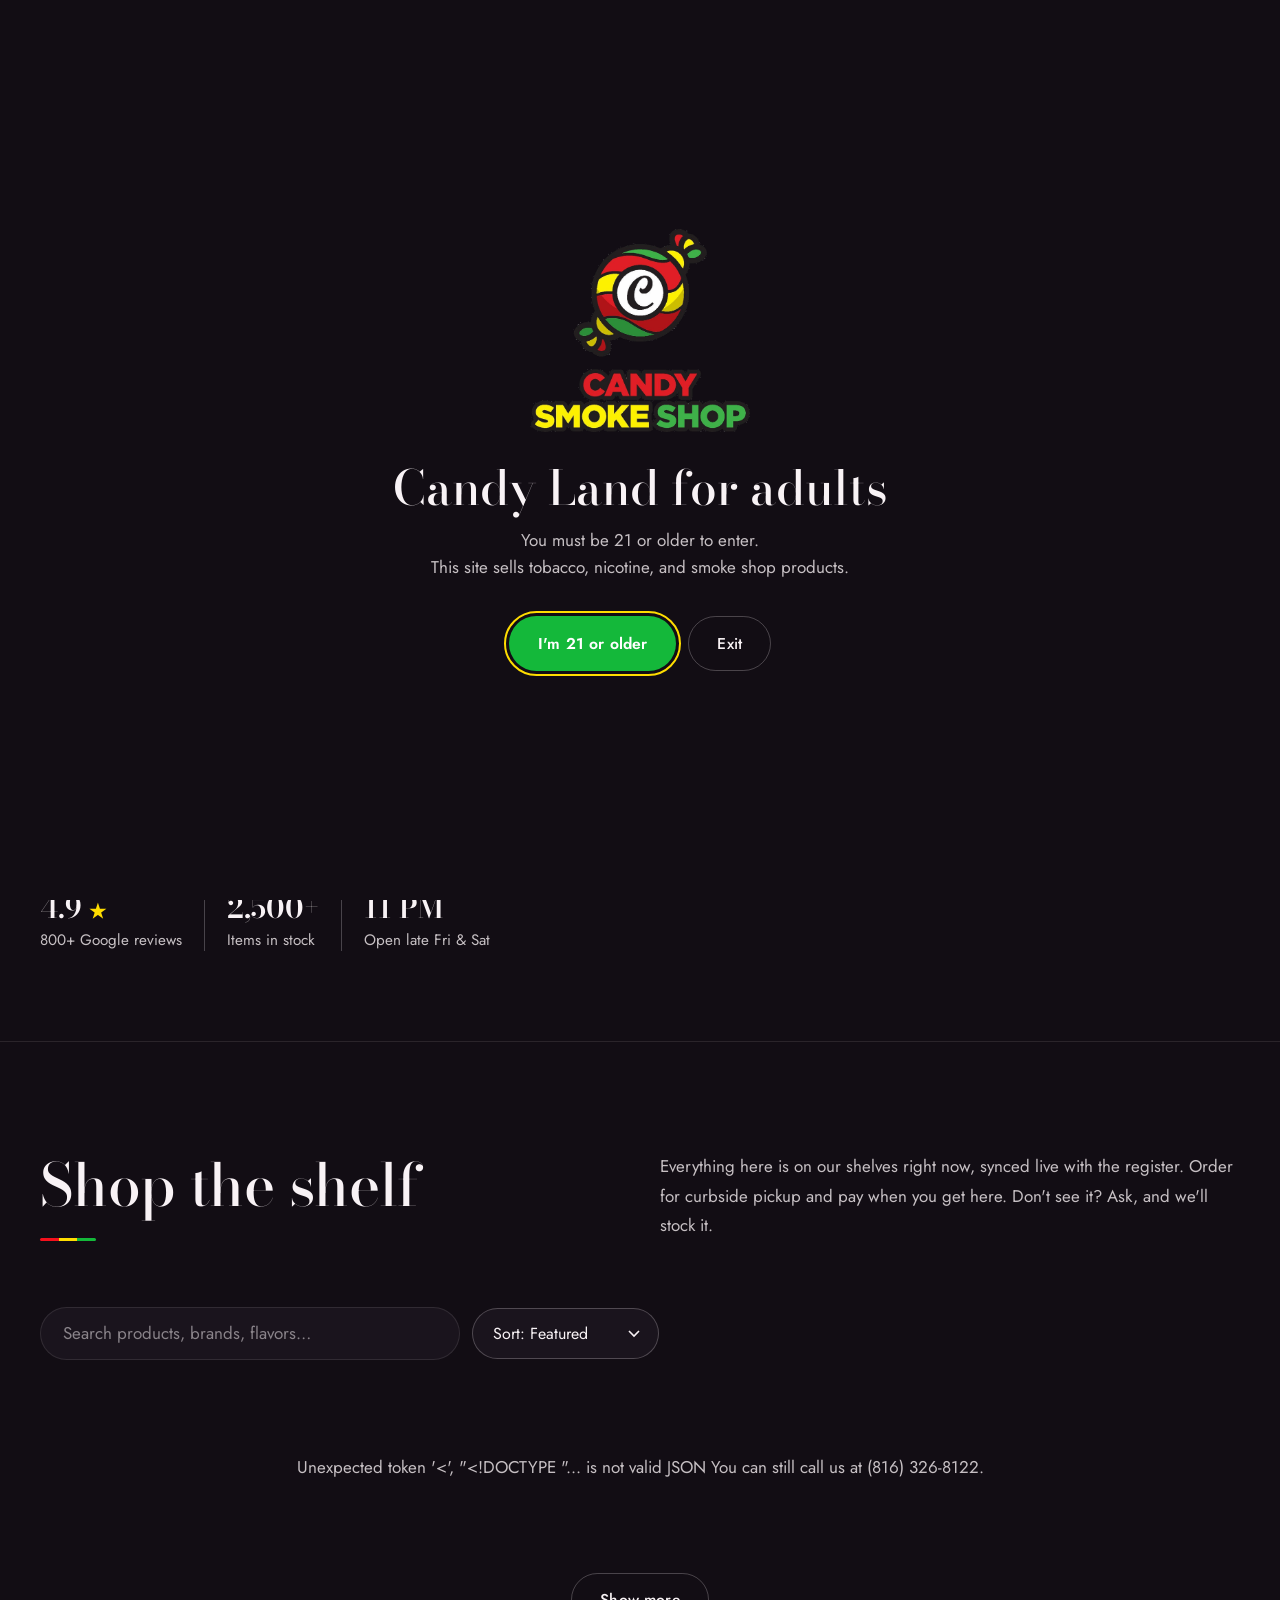
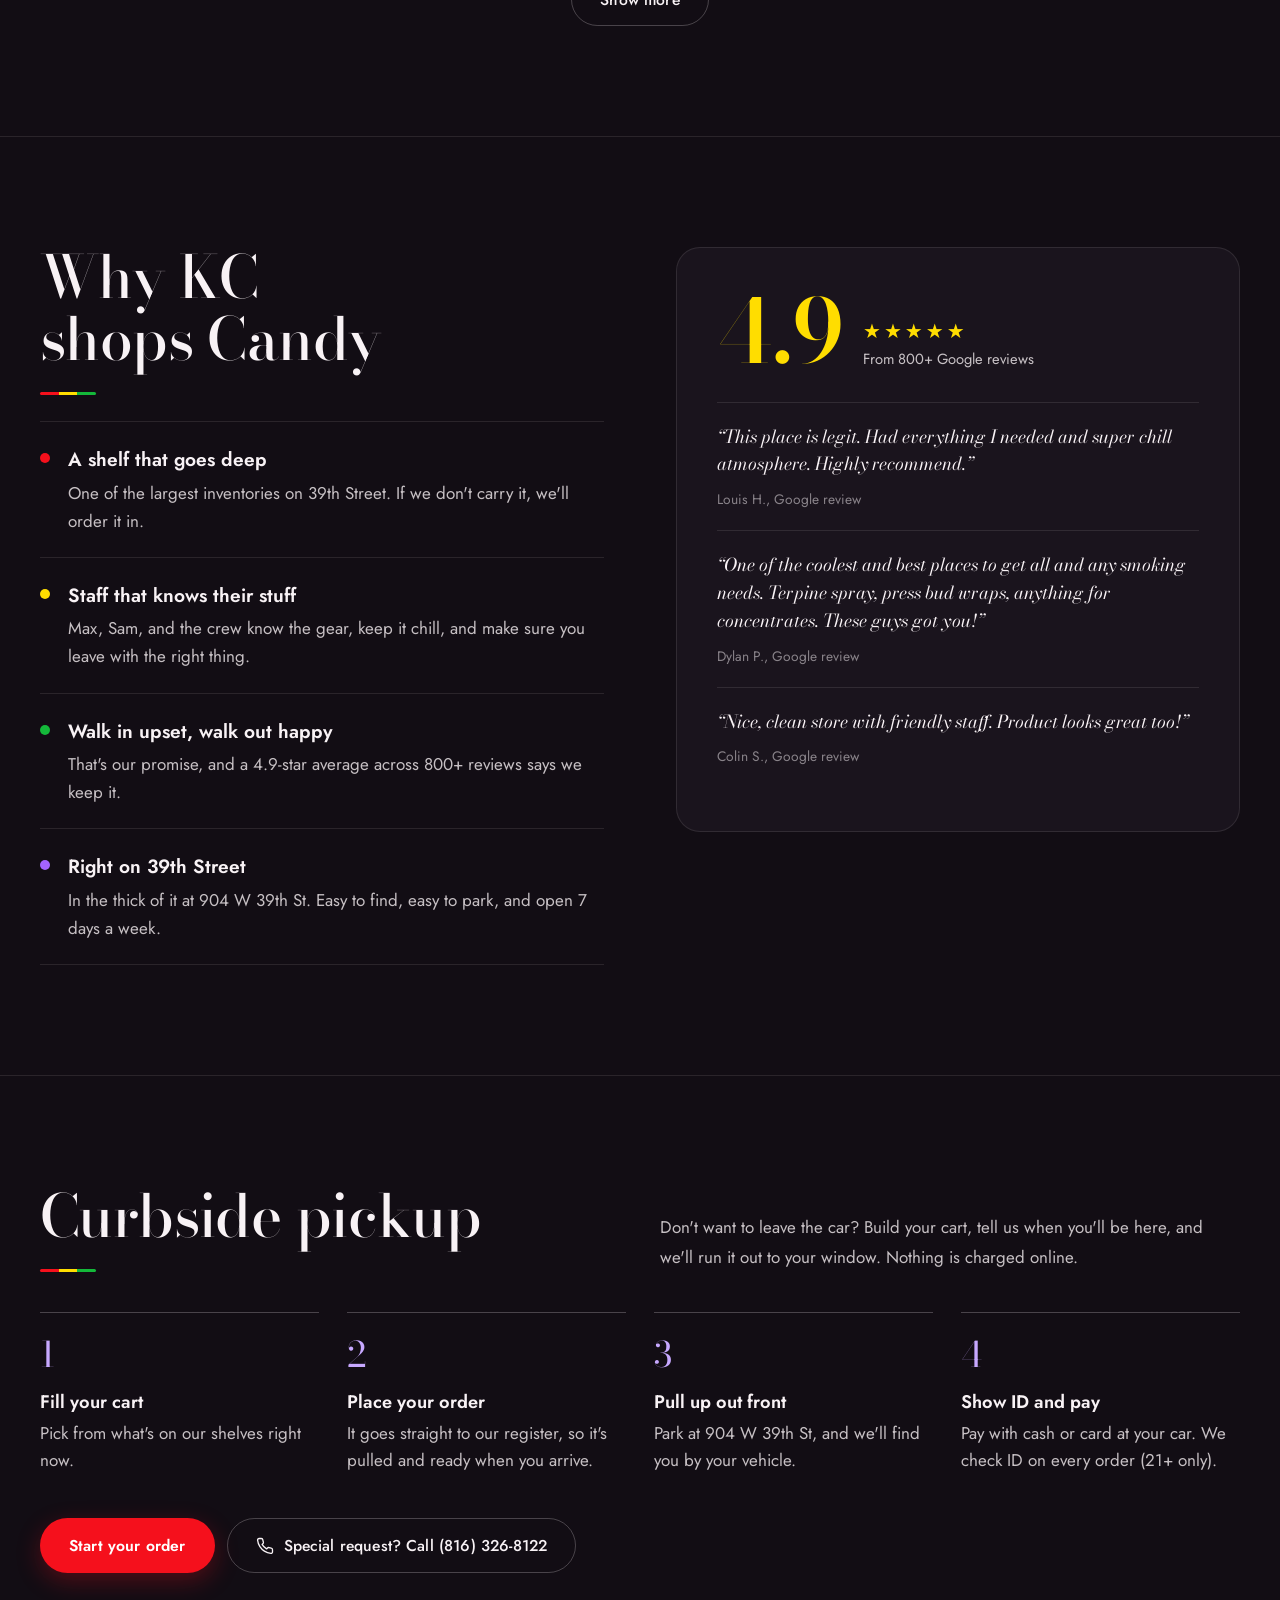
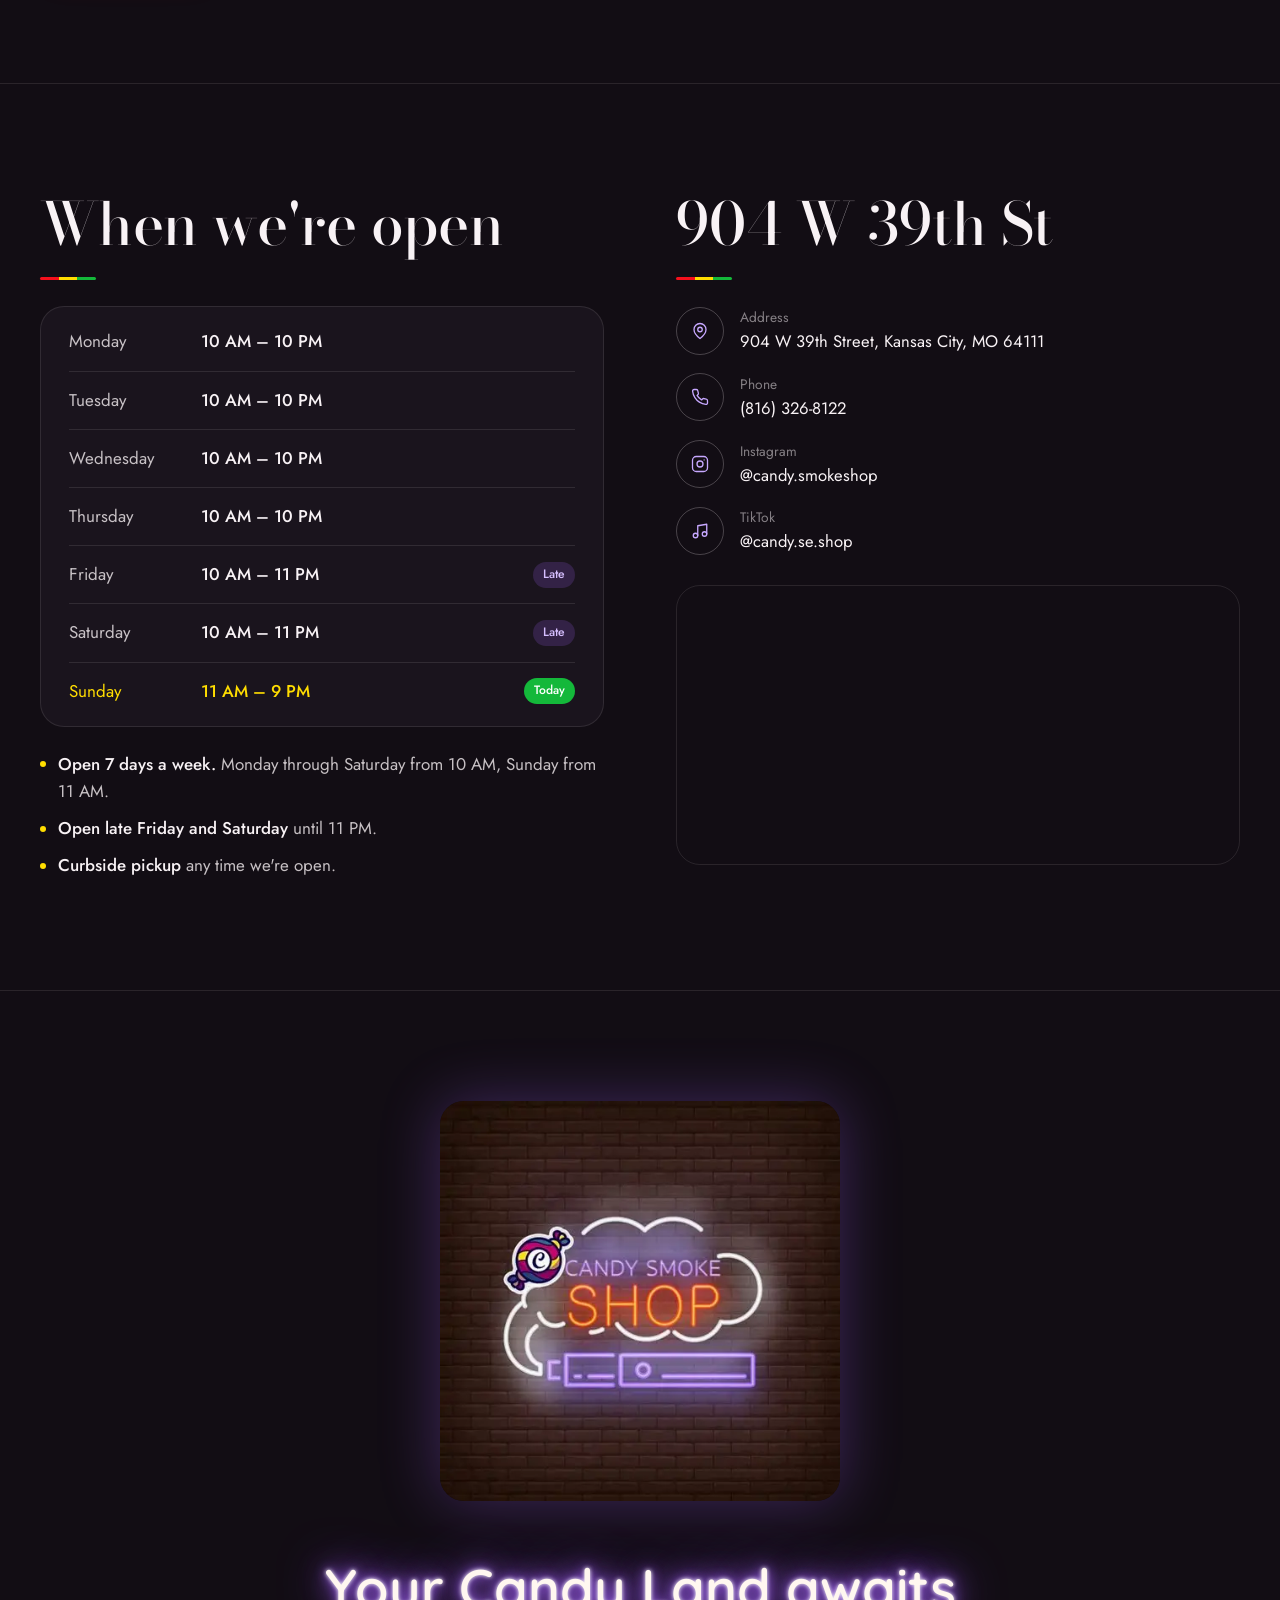
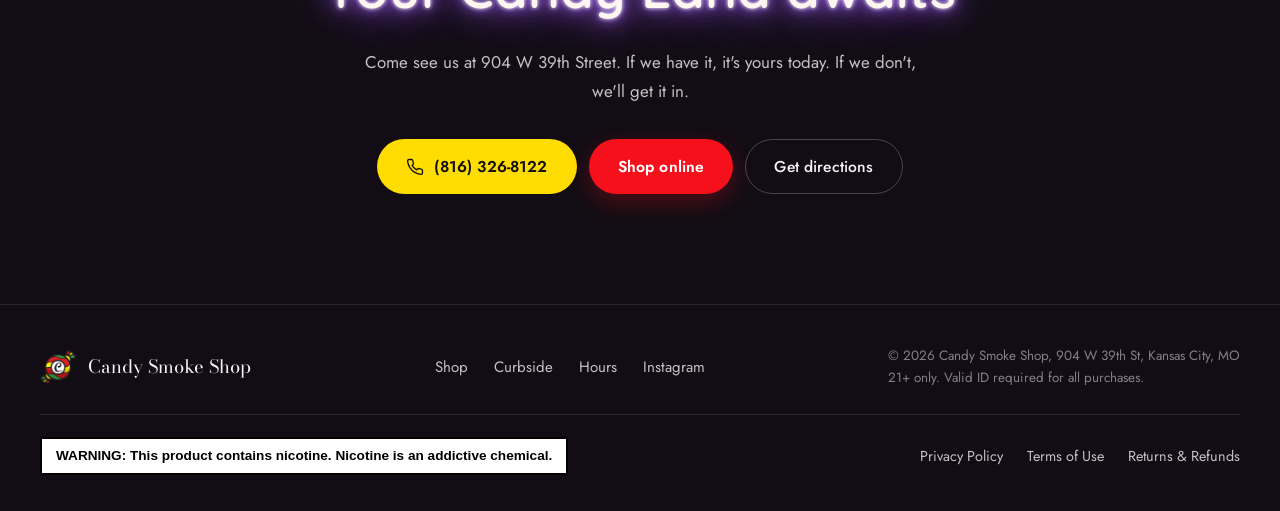
==== commit b0fc5c29: "Copy and type pass: sharper headlines, stronger emphasis - Hero opens with a serif statement line; f" ====
--- a/index.html
+++ b/index.html
@@ -3,8 +3,8 @@
 <head>
   <meta charset="UTF-8" />
   <meta name="viewport" content="width=device-width, initial-scale=1.0" />
-  <title>Candy Smoke Shop — 904 W 39th St, Kansas City</title>
-  <meta name="description" content="Candy Smoke Shop — glass, vapes, papers, hookah, and more at 904 W 39th St, Kansas City. Order online for curbside pickup." />
+  <title>Candy Smoke Shop | Kansas City Smoke Shop on 39th Street</title>
+  <meta name="description" content="Kansas City's top-rated smoke shop. Browse 2,700+ in-stock glass, vapes, papers, and hookah online, then pick up curbside at 904 W 39th St." />
   <meta name="theme-color" content="#120d14" />
   <meta name="color-scheme" content="dark" />
   <meta property="og:type" content="website" />
@@ -52,7 +52,7 @@
       --surface2:#221a26;
       --tile:    #f3eef3; /* product photo tile; white photo backgrounds blend into it */
       --text:    #f8f2f5;
-      --muted:   rgba(248,242,245,0.74);
+      --muted:   rgba(248,242,245,0.78);
       --dim:     rgba(248,242,245,0.5);
       --border:  rgba(248,242,245,0.1);
       --border2: rgba(248,242,245,0.24);
@@ -64,7 +64,7 @@
     html { scroll-behavior: smooth; overflow-x: hidden; }
     body {
       color: var(--text); background: var(--bg);
-      font-family: var(--sans); font-size: 1rem; line-height: 1.6;
+      font-family: var(--sans); font-size: 1.0625rem; line-height: 1.6;
       overflow-x: hidden; -webkit-text-size-adjust: 100%;
       -webkit-font-smoothing: antialiased;
     }
@@ -94,6 +94,7 @@
       font-family: var(--serif); font-weight: 500; font-size: clamp(2.4rem, 4.6vw, 3.9rem);
       line-height: 1.04; letter-spacing: -0.01em; color: var(--text);
     }
+    .title, .title-sm, .hero-lede, .cta-title, .ag-title { text-wrap: balance; }
     .title-sm { font-family: var(--serif); font-weight: 500; font-size: 1.75rem; line-height: 1.15; }
     /* The candy swirl as one slim signature rule under each heading */
     .stripe { height: 3px; width: 56px; margin: 22px 0 26px; border-radius: 3px;
@@ -109,7 +110,8 @@
       transition: background-color 0.2s, border-color 0.2s, color 0.2s, opacity 0.2s, transform 0.12s;
     }
     .btn:active { transform: scale(0.97); }
-    .btn-red { background: var(--red); color: #fff; }
+    .btn-red, .btn-yellow, .btn-green { font-weight: 600; }
+    .btn-red { background: var(--red); color: #fff; box-shadow: 0 8px 24px rgba(245,16,28,0.28); }
     .btn-yellow { background: var(--yellow); color: var(--ink); }
     .btn-green { background: var(--green); color: #fff; }
     .btn-line { background: transparent; color: var(--text); border-color: var(--border2); }
@@ -200,8 +202,8 @@
     .status-dot { width: 8px; height: 8px; border-radius: 50%; background: var(--dim); flex-shrink: 0; }
     .status-pill.open .status-dot { background: #2bff6a; box-shadow: 0 0 0 4px rgba(43,255,106,0.16); }
     .status-pill.closed .status-dot { background: var(--red); box-shadow: 0 0 0 4px rgba(245,16,28,0.18); }
-    .hero-desc { margin-top: 36px; font-size: 1.12rem; line-height: 1.75; color: var(--muted); max-width: 52ch; }
-    .hero-desc strong { color: var(--text); font-weight: 500; }
+    .hero-lede { margin-top: 38px; font-family: var(--serif); font-weight: 500; font-size: clamp(1.7rem, 2.8vw, 2.25rem); line-height: 1.15; color: var(--text); max-width: 20ch; }
+    .hero-desc { margin-top: 14px; font-size: 1.12rem; line-height: 1.7; color: var(--muted); max-width: 48ch; }
     /* Search is the main job for a 2,700-item shop, so it leads the hero */
     .hero-search {
       display: flex; align-items: center; gap: 8px; margin-top: 30px; max-width: 540px;
@@ -218,7 +220,7 @@
     .facts { display: flex; flex-wrap: wrap; list-style: none; margin-top: 40px; color: var(--muted); font-size: 0.95rem; }
     .facts li { padding: 0 22px; border-left: 1px solid var(--border2); line-height: 1.3; }
     .facts li:first-child { padding-left: 0; border-left: 0; }
-    .facts b { display: block; font-family: var(--serif); font-weight: 500; font-size: 1.7rem; color: var(--text); margin-bottom: 4px; }
+    .facts b { display: block; font-family: var(--serif); font-weight: 600; font-size: 1.8rem; color: var(--text); margin-bottom: 4px; }
     .facts .star { color: var(--yellow); font-size: 1.2rem; }
     /* Candy mark inside a neon ring */
     .hero-art { position: relative; display: flex; align-items: center; justify-content: center; aspect-ratio: 1; width: min(460px, 100%); justify-self: center; }
@@ -307,7 +309,7 @@
       font-size: 0.74rem; font-weight: 500; padding: 4px 10px; border-radius: 999px; }
     .product-body { padding: 16px 4px 0; display: flex; flex-direction: column; gap: 4px; flex: 1; }
     .product-cat { font-size: 0.82rem; color: #c7a8ff; }
-    .product-name { font-size: 1rem; font-weight: 500; line-height: 1.4; flex: 1; overflow-wrap: anywhere; }
+    .product-name { font-size: 1.02rem; font-weight: 500; line-height: 1.4; flex: 1; overflow-wrap: anywhere; }
     .product-foot { display: flex; align-items: center; justify-content: space-between; gap: 10px; margin-top: 12px; }
     .price { font-family: var(--serif); font-weight: 600; font-size: 1.35rem; color: var(--yellow); }
     .add-btn { padding: 8px 20px; min-height: 40px; font-size: 0.92rem; background: transparent; color: var(--text); border-color: var(--border2); }
@@ -327,11 +329,11 @@
     .why-item { display: flex; gap: 18px; padding: 22px 0; border-top: 1px solid var(--border); }
     .why-item:last-child { border-bottom: 1px solid var(--border); }
     .why-dot { width: 10px; height: 10px; border-radius: 50%; flex-shrink: 0; margin-top: 9px; }
-    .why-title { font-size: 1.12rem; font-weight: 500; margin-bottom: 4px; }
+    .why-title { font-size: 1.2rem; font-weight: 600; margin-bottom: 4px; }
     .why-desc { color: var(--muted); line-height: 1.65; }
     .rating-panel { padding: 44px 40px; }
     .rating-top { display: flex; align-items: flex-end; gap: 18px; margin-bottom: 30px; }
-    .rating-giant { font-family: var(--serif); font-weight: 500; font-size: 5.5rem; line-height: 0.9; }
+    .rating-giant { font-family: var(--serif); font-weight: 600; color: var(--yellow); font-size: 5.5rem; line-height: 0.9; }
     .stars { color: var(--yellow); font-size: 1.25rem; letter-spacing: 3px; }
     .rating-count { color: var(--muted); font-size: 0.92rem; }
     .review { padding: 20px 0; border-top: 1px solid var(--border); }
@@ -342,7 +344,7 @@
     .steps { list-style: none; display: grid; grid-template-columns: repeat(4, 1fr); gap: 0 28px; }
     .step { display: flex; flex-direction: column; gap: 14px; padding-top: 24px; border-top: 1px solid var(--border2); }
     .step-num { font-family: var(--serif); font-size: 2.2rem; line-height: 1; color: #c7a8ff; }
-    .step-title { font-size: 1.08rem; font-weight: 500; margin-bottom: 4px; }
+    .step-title { font-size: 1.14rem; font-weight: 600; margin-bottom: 4px; }
     .step-desc { color: var(--muted); line-height: 1.6; }
     .curb-cta { display: flex; gap: 12px; flex-wrap: wrap; margin-top: 44px; }
     .co-sub { color: var(--muted); line-height: 1.6; margin: 0 0 18px; }
@@ -495,7 +497,8 @@
       .hero-art { display: none; }
       .neon-sign { padding: 32px 22px 24px; border-radius: 28px; }
       .neon-sign .ns-mark { display: block; }
-      .hero-desc { margin-left: auto; margin-right: auto; }
+      .hero-lede, .hero-desc { margin-left: auto; margin-right: auto; }
+      .hero-lede { margin-top: 32px; }
       .hero-search { margin-left: auto; margin-right: auto; }
       .hero-search input { font-size: 16px; }
       .hero-search .btn { padding: 10px 18px; }
@@ -613,9 +616,8 @@
         <span class="ns-vape" aria-hidden="true"><span></span><span></span><span></span></span>
       </h1>
     </div>
-    <p class="hero-desc">
-      <strong>Kansas City's top-rated smoke shop.</strong> Glass, vapes, papers, hookah, and more, straight from our live in-store inventory. Order ahead, and we'll bring it out to your car.
-    </p>
+    <p class="hero-lede">Kansas City's top-rated smoke shop.</p>
+    <p class="hero-desc">Glass, vapes, papers, and hookah, live from our shelves on 39th Street. Order ahead, and we'll bring it out to your car.</p>
     <form class="hero-search" id="heroSearch" role="search">
       <svg class="i" aria-hidden="true"><use href="#i-search"/></svg>
       <input type="search" id="heroQ" enterkeyhint="search" autocomplete="off" placeholder="Search 2,700+ items in stock" aria-label="Search products" />
@@ -631,7 +633,7 @@
     <ul class="facts">
       <li><b>4.9 <span class="star">★</span></b>800+ Google reviews</li>
       <li><b id="statItems">2,500+</b>Items in stock</li>
-      <li><b>7 days</b>Open all week</li>
+      <li><b>11 PM</b>Open late Fri &amp; Sat</li>
     </ul>
   </div>
   <div class="hero-art" aria-hidden="true">
@@ -647,7 +649,7 @@
         <h2 class="title">Shop the shelf</h2>
         <div class="stripe"></div>
       </div>
-      <p class="body-text">This is our real in-store inventory, updated live. Add items to your cart, place a curbside order, and pay at pickup. Bring a valid ID showing you're 21 or older. Don't see what you need? Ask, and we'll stock it for you.</p>
+      <p class="body-text">Everything here is on our shelves right now, synced live with the register. Order for curbside pickup and pay when you get here. Don't see it? Ask, and we'll stock it.</p>
     </div>
     <div class="demo-note" id="demoNote">Preview mode: showing sample products until the Lightspeed connection is set up.</div>
     <div class="dept-scroll">
@@ -675,13 +677,13 @@
 <section id="why">
   <div class="wrap why-grid">
     <div>
-      <h2 class="title">KC's top shop</h2>
+      <h2 class="title">Why KC shops Candy</h2>
       <div class="stripe"></div>
       <ul class="why-list">
-        <li class="why-item"><span class="why-dot" style="background:var(--red)"></span><div><div class="why-title">Unmatched selection</div><p class="why-desc">One of the largest inventories on 39th Street. If we don't have it today, we'll get it in for you.</p></div></li>
-        <li class="why-item"><span class="why-dot" style="background:var(--yellow)"></span><div><div class="why-title">Staff that knows their stuff</div><p class="why-desc">Max, Sam, and the crew are knowledgeable, chill, and invested in getting you exactly what you need.</p></div></li>
-        <li class="why-item"><span class="why-dot" style="background:var(--green)"></span><div><div class="why-title">Walk in upset, walk out happy</div><p class="why-desc">That's our promise, and 800+ five-star reviews say we keep it.</p></div></li>
-        <li class="why-item"><span class="why-dot" style="background:var(--neon-purple)"></span><div><div class="why-title">Right on 39th Street</div><p class="why-desc">904 W 39th St, right in the thick of it. Easy to get to, easy to park, and open 7 days a week.</p></div></li>
+        <li class="why-item"><span class="why-dot" style="background:var(--red)"></span><div><div class="why-title">A shelf that goes deep</div><p class="why-desc">One of the largest inventories on 39th Street. If we don't carry it, we'll order it in.</p></div></li>
+        <li class="why-item"><span class="why-dot" style="background:var(--yellow)"></span><div><div class="why-title">Staff that knows their stuff</div><p class="why-desc">Max, Sam, and the crew know the gear, keep it chill, and make sure you leave with the right thing.</p></div></li>
+        <li class="why-item"><span class="why-dot" style="background:var(--green)"></span><div><div class="why-title">Walk in upset, walk out happy</div><p class="why-desc">That's our promise, and a 4.9-star average across 800+ reviews says we keep it.</p></div></li>
+        <li class="why-item"><span class="why-dot" style="background:var(--neon-purple)"></span><div><div class="why-title">Right on 39th Street</div><p class="why-desc">In the thick of it at 904 W 39th St. Easy to find, easy to park, and open 7 days a week.</p></div></li>
       </ul>
     </div>
     <div class="rating-panel panel">
@@ -707,7 +709,7 @@
       <p class="body-text">Don't want to leave the car? Build your cart, tell us when you'll be here, and we'll run it out to your window. Nothing is charged online.</p>
     </div>
     <ol class="steps">
-      <li class="step"><span class="step-num">1</span><div><div class="step-title">Fill your cart</div><p class="step-desc">Pick from our live in-store inventory.</p></div></li>
+      <li class="step"><span class="step-num">1</span><div><div class="step-title">Fill your cart</div><p class="step-desc">Pick from what's on our shelves right now.</p></div></li>
       <li class="step"><span class="step-num">2</span><div><div class="step-title">Place your order</div><p class="step-desc">It goes straight to our register, so it's pulled and ready when you arrive.</p></div></li>
       <li class="step"><span class="step-num">3</span><div><div class="step-title">Pull up out front</div><p class="step-desc">Park at 904 W 39th St, and we'll find you by your vehicle.</p></div></li>
       <li class="step"><span class="step-num">4</span><div><div class="step-title">Show ID and pay</div><p class="step-desc">Pay with cash or card at your car. We check ID on every order (21+ only).</p></div></li>
@@ -729,7 +731,7 @@
       <ul class="notes">
         <li class="note"><b>Open 7 days a week.</b> Monday through Saturday from 10 AM, Sunday from 11 AM.</li>
         <li class="note"><b>Open late Friday and Saturday</b> until 11 PM.</li>
-        <li class="note"><b>Special orders welcome.</b> We'll stock items on request. Just ask.</li>
+        <li class="note"><b>Curbside pickup</b> any time we're open.</li>
       </ul>
     </div>
     <div>
@@ -755,7 +757,7 @@
   <div class="wrap cta">
     <img class="cta-sign" src="assets/logo-neon.png" alt="Candy Smoke Shop neon sign" loading="lazy" />
     <h2 class="cta-title neon">Your Candy Land awaits</h2>
-    <p class="cta-body">Stop by 904 W 39th Street in the heart of Kansas City. Whatever you need, we've got it. And if we don't, we'll get it for you.</p>
+    <p class="cta-body">Come see us at 904 W 39th Street. If we have it, it's yours today. If we don't, we'll get it in.</p>
     <div class="cta-buttons">
       <a href="tel:8163268122" class="btn btn-yellow"><svg class="i"><use href="#i-phone"/></svg>(816) 326-8122</a>
       <a href="#shop" class="btn btn-red">Shop online</a>
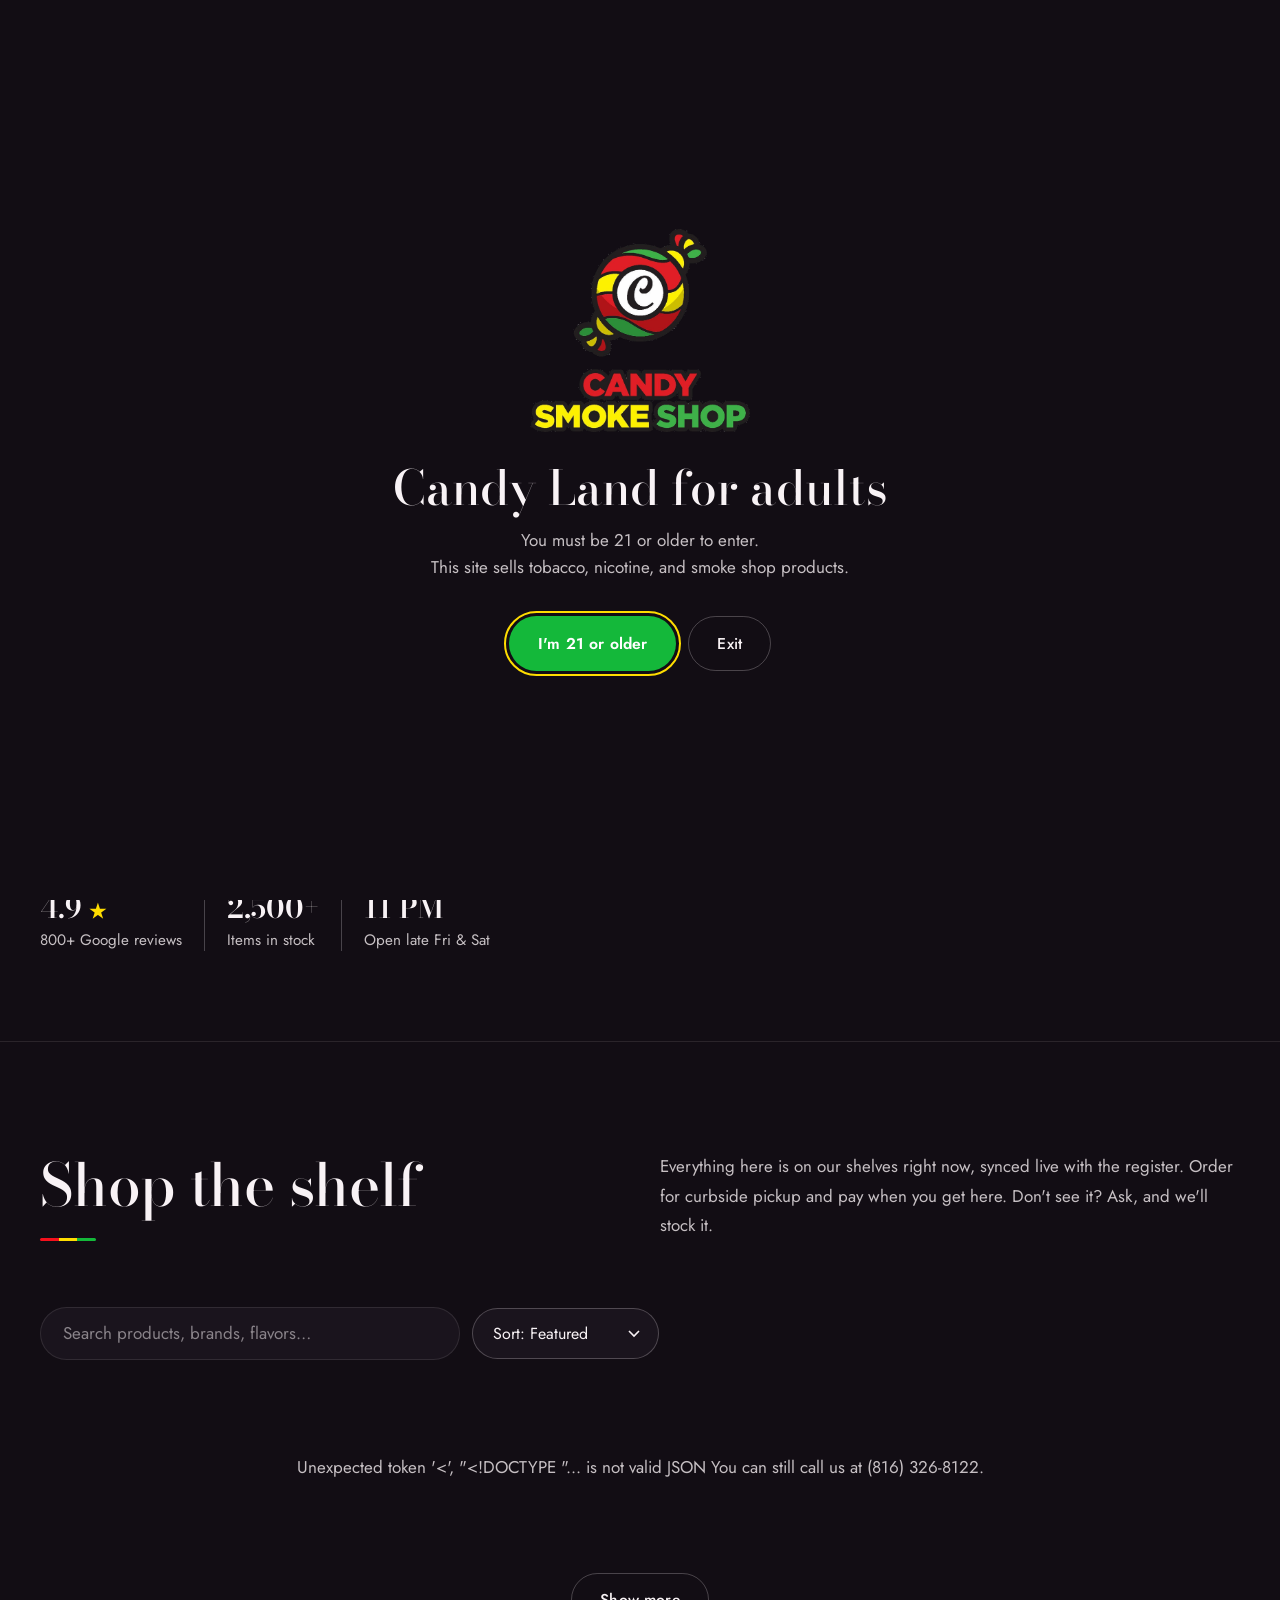
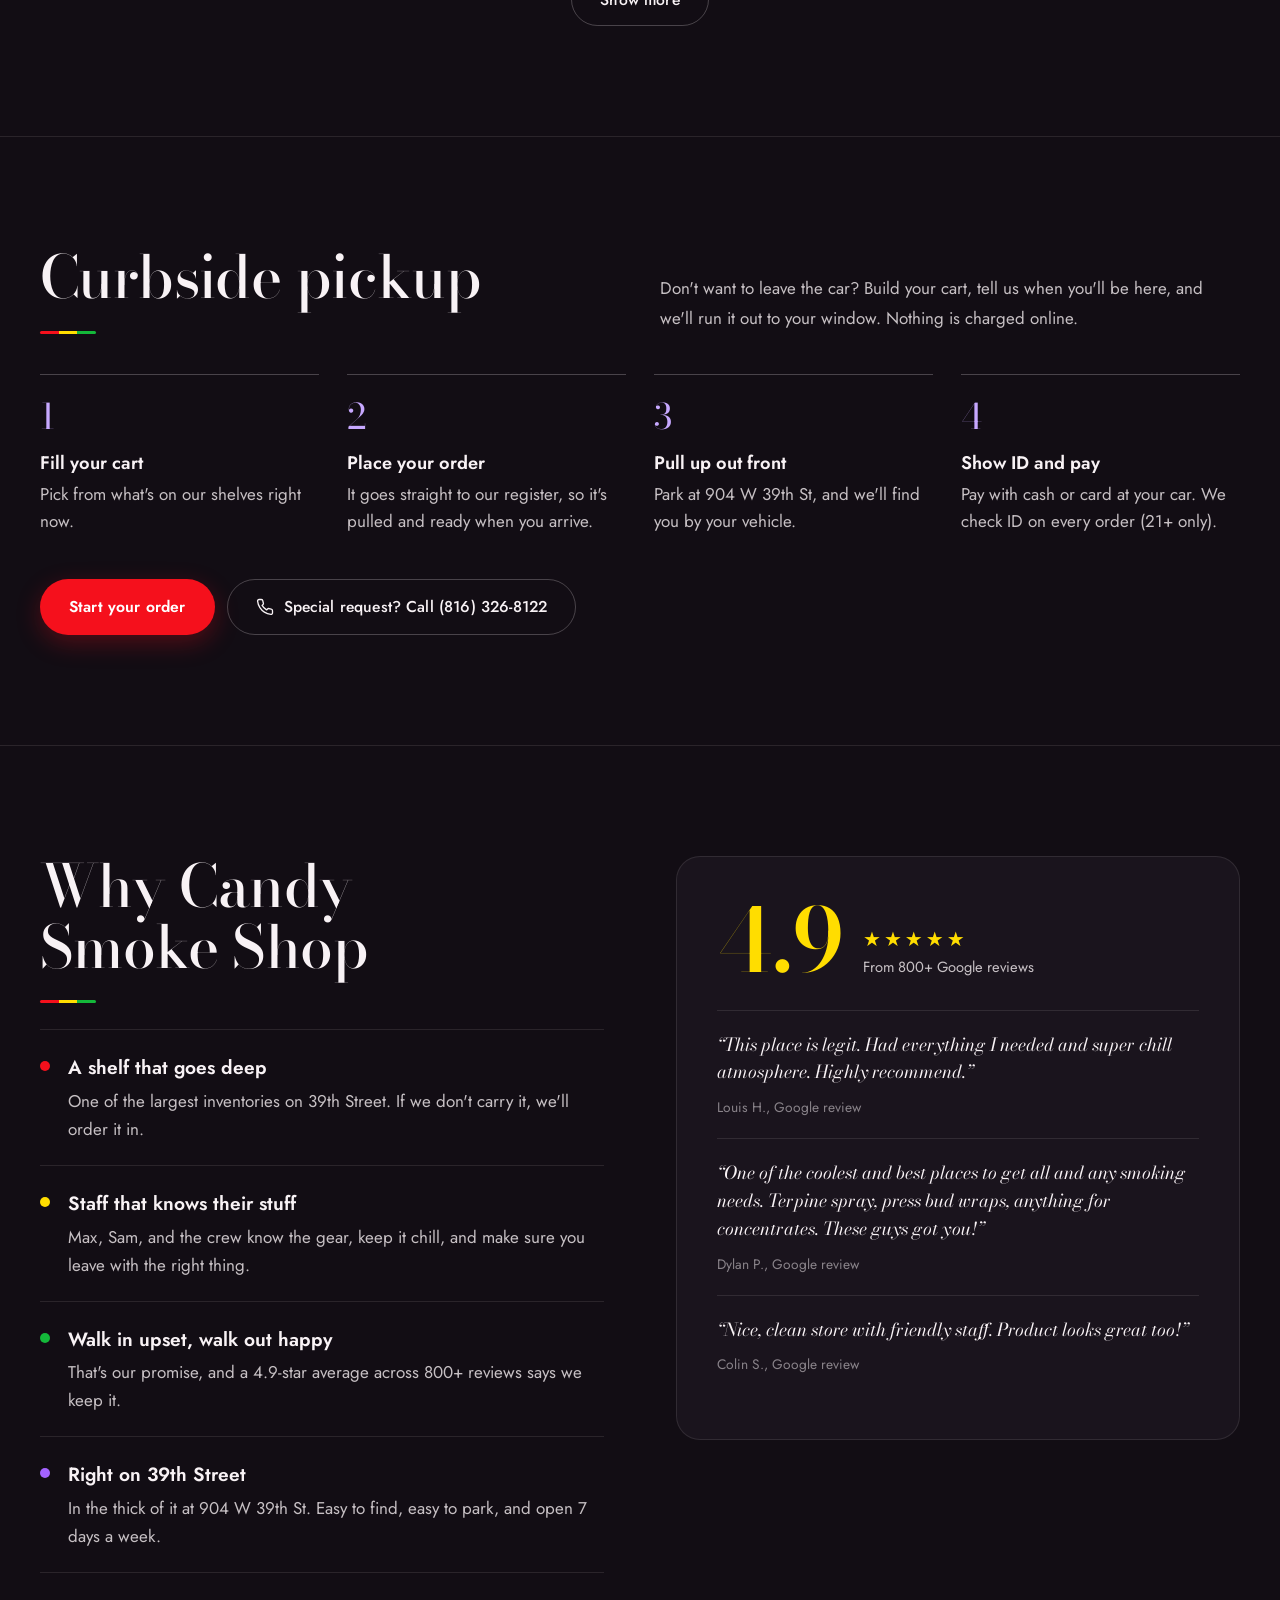
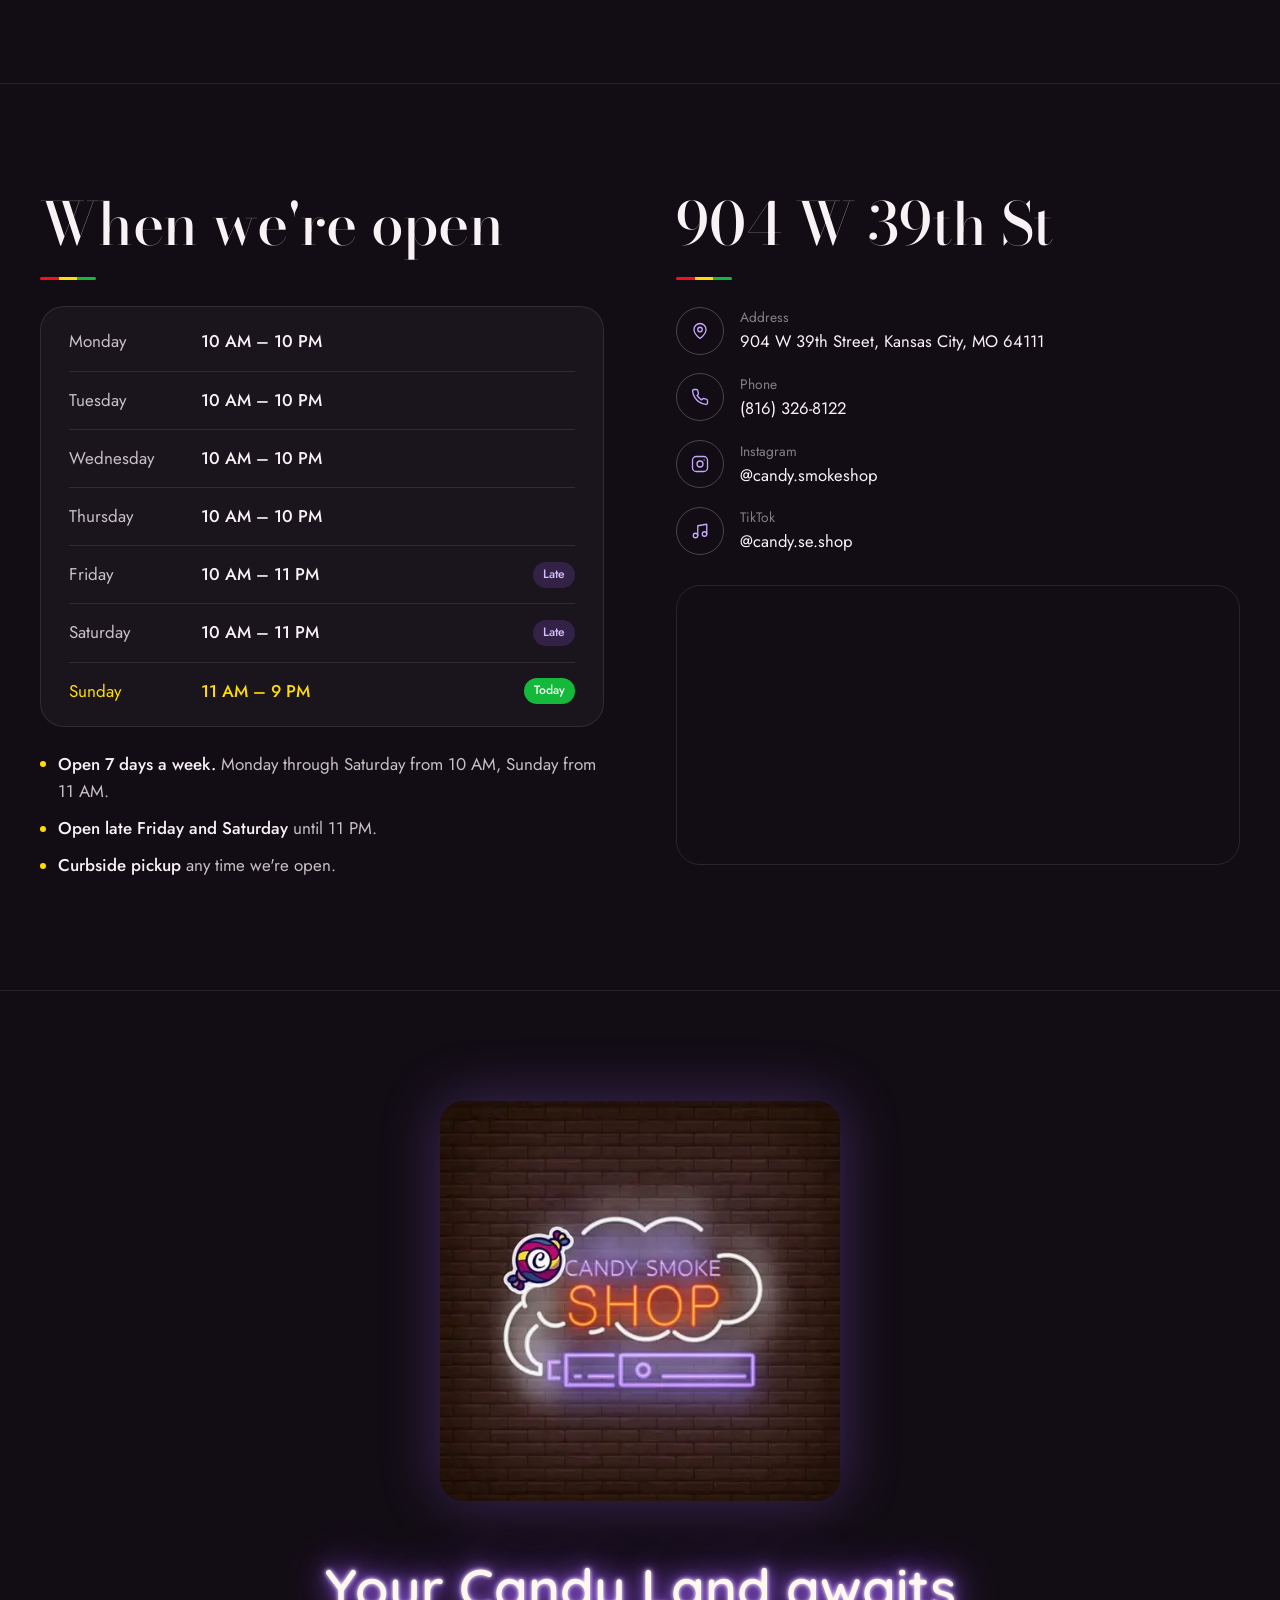
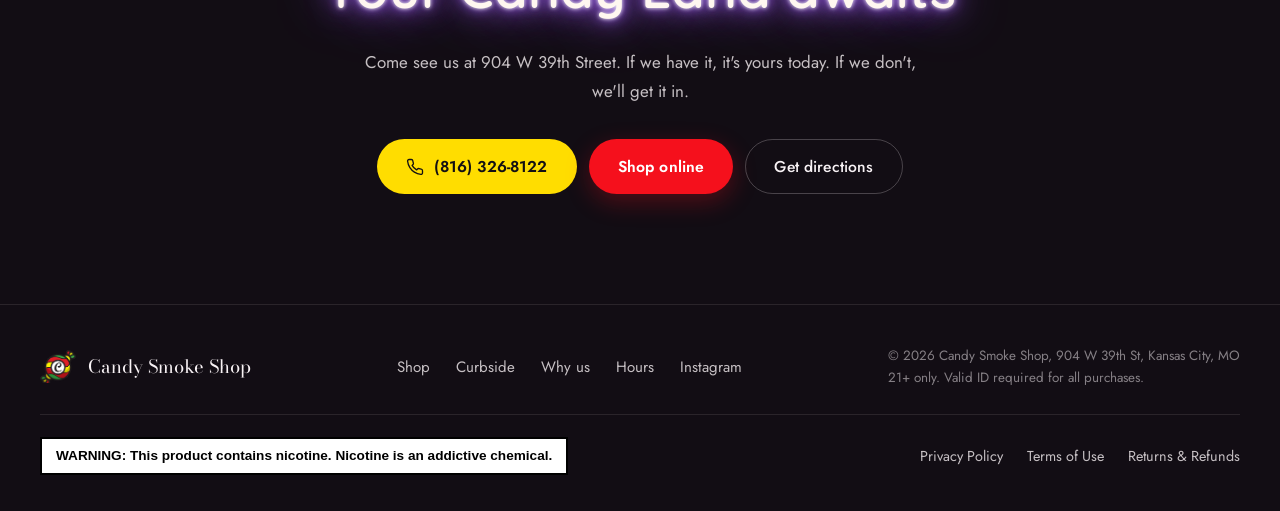
==== commit bb43f4e9: "Planogram: best sellers first, journey-ordered sections - Daily cron reads the last 45 days of compl" ====
--- a/index.html
+++ b/index.html
@@ -193,8 +193,11 @@
     .ns-vape span:nth-child(1) { width: 12px; }
     .ns-vape span:nth-child(2) { width: 30%; }
     .ns-vape span:nth-child(3) { flex: 1; }
+    .hero-top { display: flex; flex-wrap: wrap; align-items: center; gap: 10px 18px; margin-bottom: 36px; }
+    .directions { display: inline-flex; align-items: center; gap: 6px; color: var(--muted); font-size: 0.92rem; text-decoration: none; }
+    .directions:hover { color: var(--text); }
     .status-pill {
-      display: inline-flex; align-items: center; gap: 10px; margin-bottom: 36px;
+      display: inline-flex; align-items: center; gap: 10px;
       padding: 8px 16px; border-radius: 999px; font-size: 0.92rem; color: var(--muted);
       background: rgba(18,13,20,0.6); border: 1px solid var(--border); text-decoration: none;
     }
@@ -305,8 +308,10 @@
       object-fit: contain; mix-blend-mode: multiply; transition: transform 0.4s ease;
     }
     .product-img .ph { position: static; width: 40%; height: auto; opacity: 0.4; filter: grayscale(0.4); }
-    .low { position: absolute; top: 12px; left: 12px; z-index: 1; background: var(--red); color: #fff;
-      font-size: 0.74rem; font-weight: 500; padding: 4px 10px; border-radius: 999px; }
+    .badges { position: absolute; top: 12px; left: 12px; right: 12px; z-index: 1; display: flex; flex-wrap: wrap; gap: 6px; }
+    .badge { font-size: 0.74rem; font-weight: 600; padding: 4px 10px; border-radius: 999px; }
+    .badge-hot { background: var(--yellow); color: var(--ink); }
+    .badge-low { background: var(--red); color: #fff; }
     .product-body { padding: 16px 4px 0; display: flex; flex-direction: column; gap: 4px; flex: 1; }
     .product-cat { font-size: 0.82rem; color: #c7a8ff; }
     .product-name { font-size: 1.02rem; font-weight: 500; line-height: 1.4; flex: 1; overflow-wrap: anywhere; }
@@ -499,6 +504,7 @@
       .neon-sign .ns-mark { display: block; }
       .hero-lede, .hero-desc { margin-left: auto; margin-right: auto; }
       .hero-lede { margin-top: 32px; }
+      .hero-top { justify-content: center; }
       .hero-search { margin-left: auto; margin-right: auto; }
       .hero-search input { font-size: 16px; }
       .hero-search .btn { padding: 10px 18px; }
@@ -591,8 +597,8 @@
   </a>
   <ul class="nav-links" id="navLinks">
     <li><a href="#shop">Shop</a></li>
+    <li><a href="#curbside">Curbside</a></li>
     <li><a href="#why">Why us</a></li>
-    <li><a href="#curbside">Curbside</a></li>
     <li><a href="#hours">Hours</a></li>
   </ul>
   <div class="nav-right">
@@ -607,7 +613,10 @@
 <section id="hero">
   <canvas id="smoke" aria-hidden="true"></canvas>
   <div>
-    <a href="#hours" class="status-pill" id="openStatus"><span class="status-dot"></span><span>904 W 39th St, Kansas City</span></a>
+    <div class="hero-top">
+      <a href="#hours" class="status-pill" id="openStatus"><span class="status-dot"></span><span>904 W 39th St, Kansas City</span></a>
+      <a class="directions" href="https://www.google.com/maps?q=Candy+Smoke+Shop+904+W+39th+St+Kansas+City" target="_blank" rel="noopener"><svg class="i"><use href="#i-pin"/></svg>Directions</a>
+    </div>
     <div>
       <h1 class="neon-sign" aria-label="Candy Smoke Shop">
         <img class="ns-mark" src="assets/candy-mark.png" alt="" />
@@ -616,7 +625,7 @@
         <span class="ns-vape" aria-hidden="true"><span></span><span></span><span></span></span>
       </h1>
     </div>
-    <p class="hero-lede">Kansas City's top-rated smoke shop.</p>
+    <p class="hero-lede">Kansas City's top&#8209;rated smoke shop.</p>
     <p class="hero-desc">Glass, vapes, papers, and hookah, live from our shelves on 39th Street. Order ahead, and we'll bring it out to your car.</p>
     <form class="hero-search" id="heroSearch" role="search">
       <svg class="i" aria-hidden="true"><use href="#i-search"/></svg>
@@ -673,31 +682,6 @@
   </div>
 </section>
 
-<!-- WHY -->
-<section id="why">
-  <div class="wrap why-grid">
-    <div>
-      <h2 class="title">Why KC shops Candy</h2>
-      <div class="stripe"></div>
-      <ul class="why-list">
-        <li class="why-item"><span class="why-dot" style="background:var(--red)"></span><div><div class="why-title">A shelf that goes deep</div><p class="why-desc">One of the largest inventories on 39th Street. If we don't carry it, we'll order it in.</p></div></li>
-        <li class="why-item"><span class="why-dot" style="background:var(--yellow)"></span><div><div class="why-title">Staff that knows their stuff</div><p class="why-desc">Max, Sam, and the crew know the gear, keep it chill, and make sure you leave with the right thing.</p></div></li>
-        <li class="why-item"><span class="why-dot" style="background:var(--green)"></span><div><div class="why-title">Walk in upset, walk out happy</div><p class="why-desc">That's our promise, and a 4.9-star average across 800+ reviews says we keep it.</p></div></li>
-        <li class="why-item"><span class="why-dot" style="background:var(--neon-purple)"></span><div><div class="why-title">Right on 39th Street</div><p class="why-desc">In the thick of it at 904 W 39th St. Easy to find, easy to park, and open 7 days a week.</p></div></li>
-      </ul>
-    </div>
-    <div class="rating-panel panel">
-      <div class="rating-top">
-        <div class="rating-giant">4.9</div>
-        <div><div class="stars" aria-label="5 stars">★★★★★</div><div class="rating-count">From 800+ Google reviews</div></div>
-      </div>
-      <div class="review"><p>“This place is legit. Had everything I needed and super chill atmosphere. Highly recommend.”</p><span>Louis H., Google review</span></div>
-      <div class="review"><p>“One of the coolest and best places to get all and any smoking needs. Terpine spray, press bud wraps, anything for concentrates. These guys got you!”</p><span>Dylan P., Google review</span></div>
-      <div class="review"><p>“Nice, clean store with friendly staff. Product looks great too!”</p><span>Colin S., Google review</span></div>
-    </div>
-  </div>
-</section>
-
 <!-- CURBSIDE -->
 <section id="curbside">
   <div class="wrap">
@@ -717,6 +701,31 @@
     <div class="curb-cta">
       <button class="btn btn-red" id="startOrder">Start your order</button>
       <a href="tel:8163268122" class="btn btn-line"><svg class="i"><use href="#i-phone"/></svg>Special request? Call (816) 326-8122</a>
+    </div>
+  </div>
+</section>
+
+<!-- WHY -->
+<section id="why">
+  <div class="wrap why-grid">
+    <div>
+      <h2 class="title">Why Candy Smoke Shop</h2>
+      <div class="stripe"></div>
+      <ul class="why-list">
+        <li class="why-item"><span class="why-dot" style="background:var(--red)"></span><div><div class="why-title">A shelf that goes deep</div><p class="why-desc">One of the largest inventories on 39th Street. If we don't carry it, we'll order it in.</p></div></li>
+        <li class="why-item"><span class="why-dot" style="background:var(--yellow)"></span><div><div class="why-title">Staff that knows their stuff</div><p class="why-desc">Max, Sam, and the crew know the gear, keep it chill, and make sure you leave with the right thing.</p></div></li>
+        <li class="why-item"><span class="why-dot" style="background:var(--green)"></span><div><div class="why-title">Walk in upset, walk out happy</div><p class="why-desc">That's our promise, and a 4.9-star average across 800+ reviews says we keep it.</p></div></li>
+        <li class="why-item"><span class="why-dot" style="background:var(--neon-purple)"></span><div><div class="why-title">Right on 39th Street</div><p class="why-desc">In the thick of it at 904 W 39th St. Easy to find, easy to park, and open 7 days a week.</p></div></li>
+      </ul>
+    </div>
+    <div class="rating-panel panel">
+      <div class="rating-top">
+        <div class="rating-giant">4.9</div>
+        <div><div class="stars" aria-label="5 stars">★★★★★</div><div class="rating-count">From 800+ Google reviews</div></div>
+      </div>
+      <div class="review"><p>“This place is legit. Had everything I needed and super chill atmosphere. Highly recommend.”</p><span>Louis H., Google review</span></div>
+      <div class="review"><p>“One of the coolest and best places to get all and any smoking needs. Terpine spray, press bud wraps, anything for concentrates. These guys got you!”</p><span>Dylan P., Google review</span></div>
+      <div class="review"><p>“Nice, clean store with friendly staff. Product looks great too!”</p><span>Colin S., Google review</span></div>
     </div>
   </div>
 </section>
@@ -775,6 +784,7 @@
     <div class="footer-links">
       <a href="#shop">Shop</a>
       <a href="#curbside">Curbside</a>
+      <a href="#why">Why us</a>
       <a href="#hours">Hours</a>
       <a href="https://instagram.com/candy.smokeshop" target="_blank" rel="noopener">Instagram</a>
     </div>
@@ -843,7 +853,7 @@
 <div class="toast" id="toast" role="status" aria-live="polite"><p id="toastText"></p><button class="btn btn-yellow" id="toastView">View cart</button></div>
 <button class="cart-bar" id="cartBar" hidden><span id="cbCount">0 items</span><span>View cart · <b id="cbTotal">$0.00</b></span></button>
 
-<script src="assets/app.js?v=2026-10-27b"></script>
+<script src="assets/app.js?v=2026-10-27c"></script>
 <script src="assets/smoke.js?v=2026-10-24b" defer></script>
 </body>
 </html>
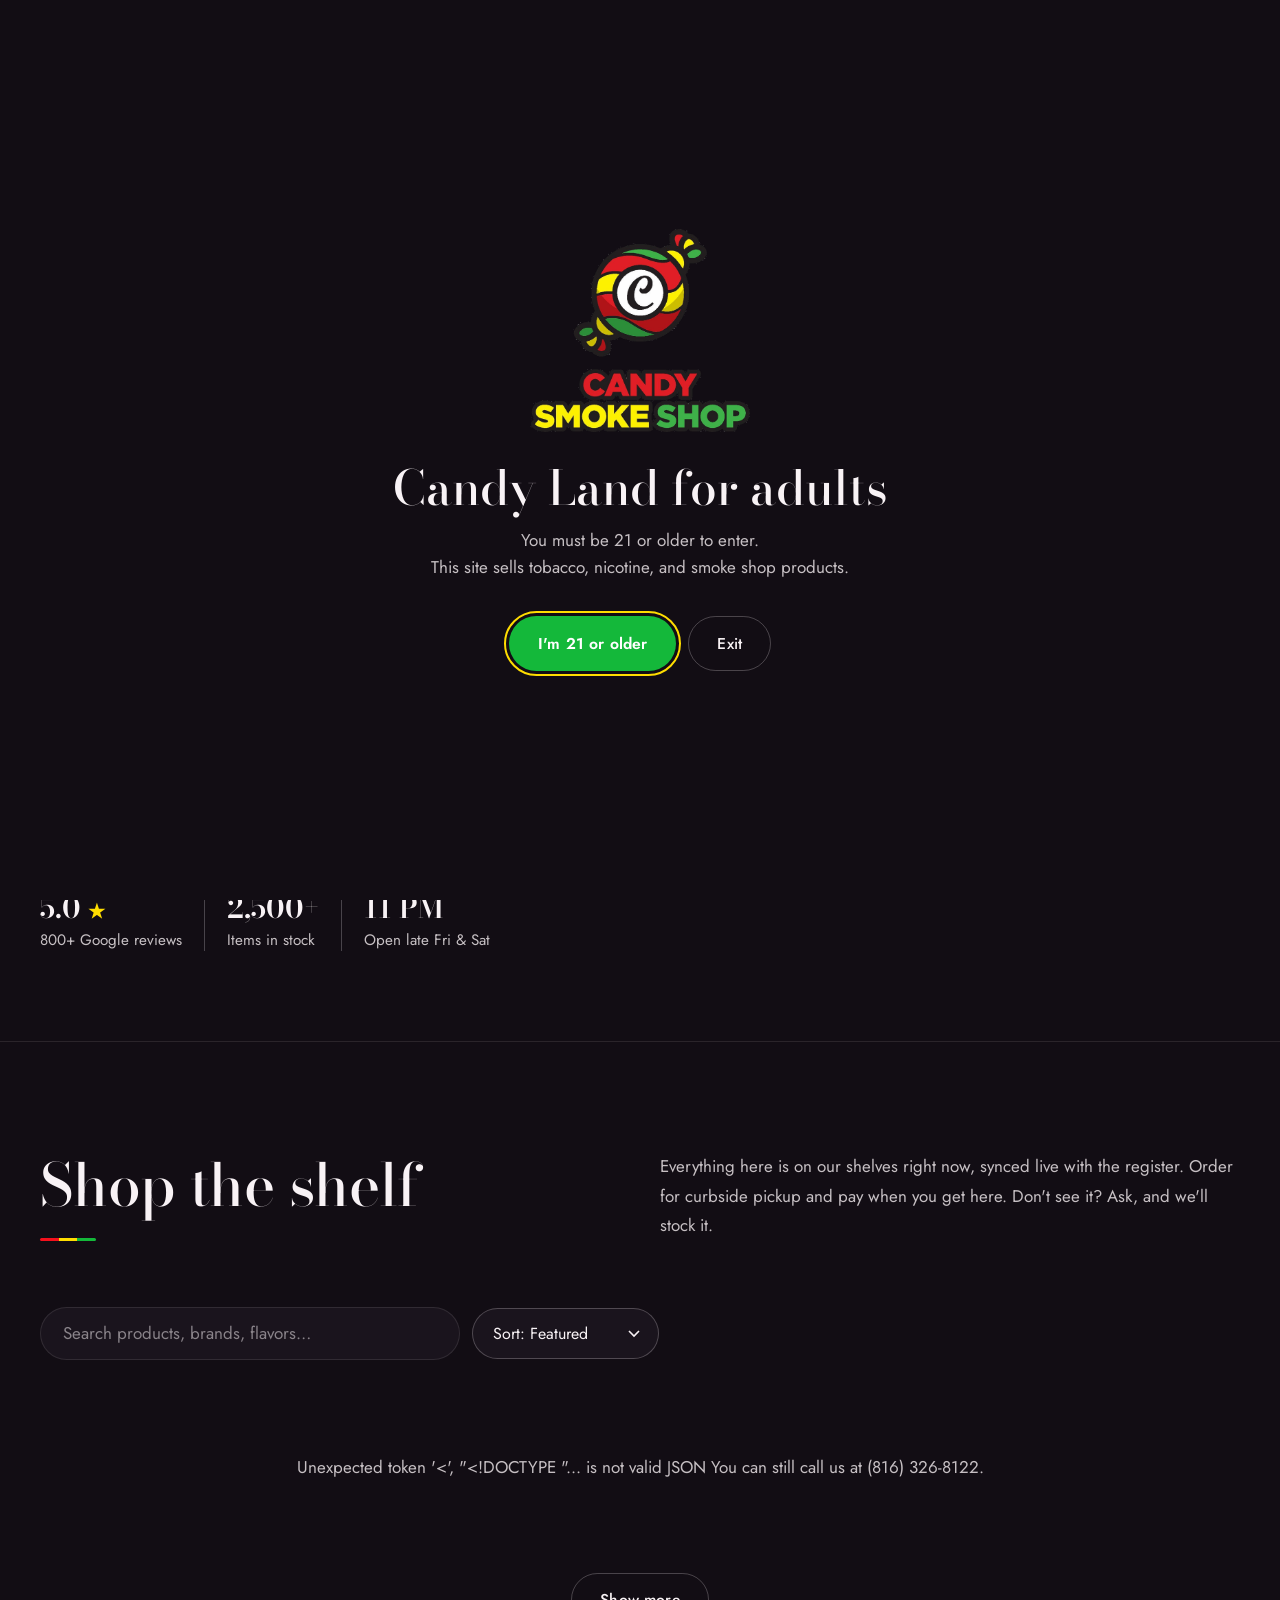
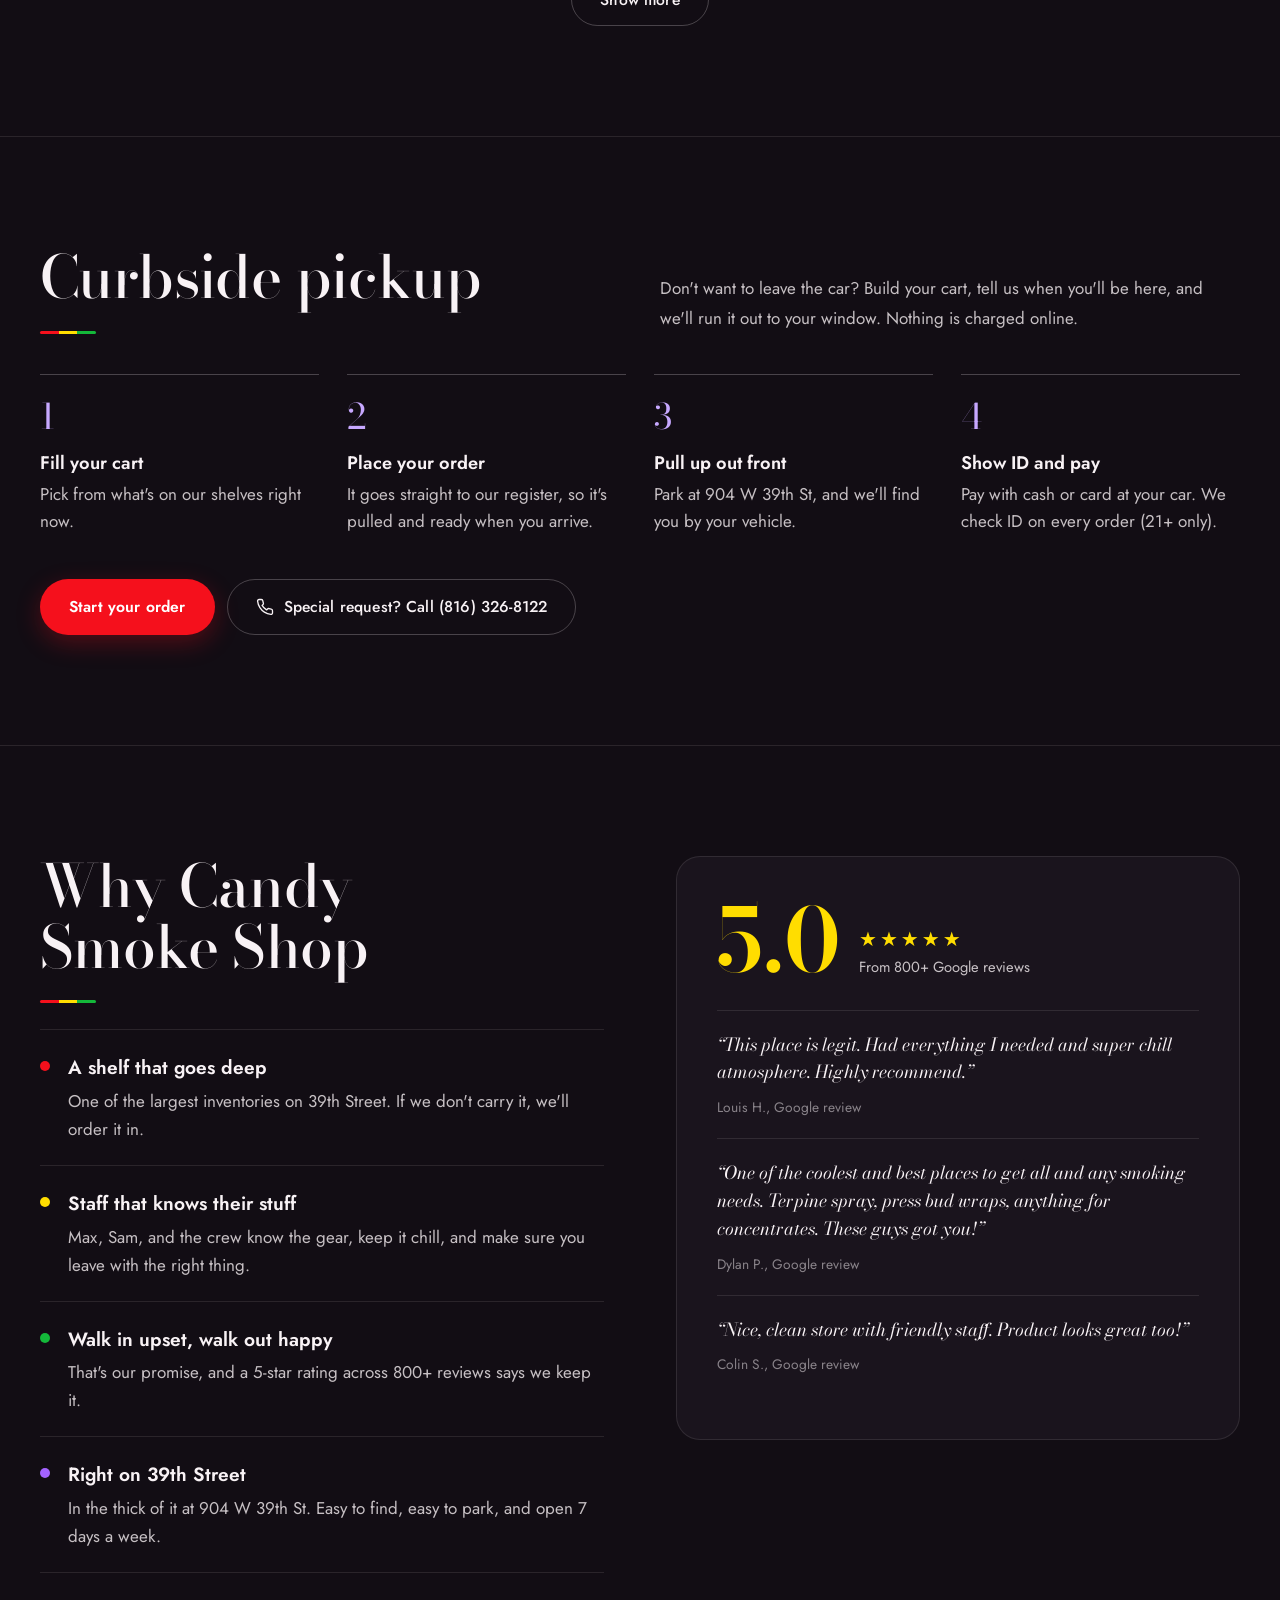
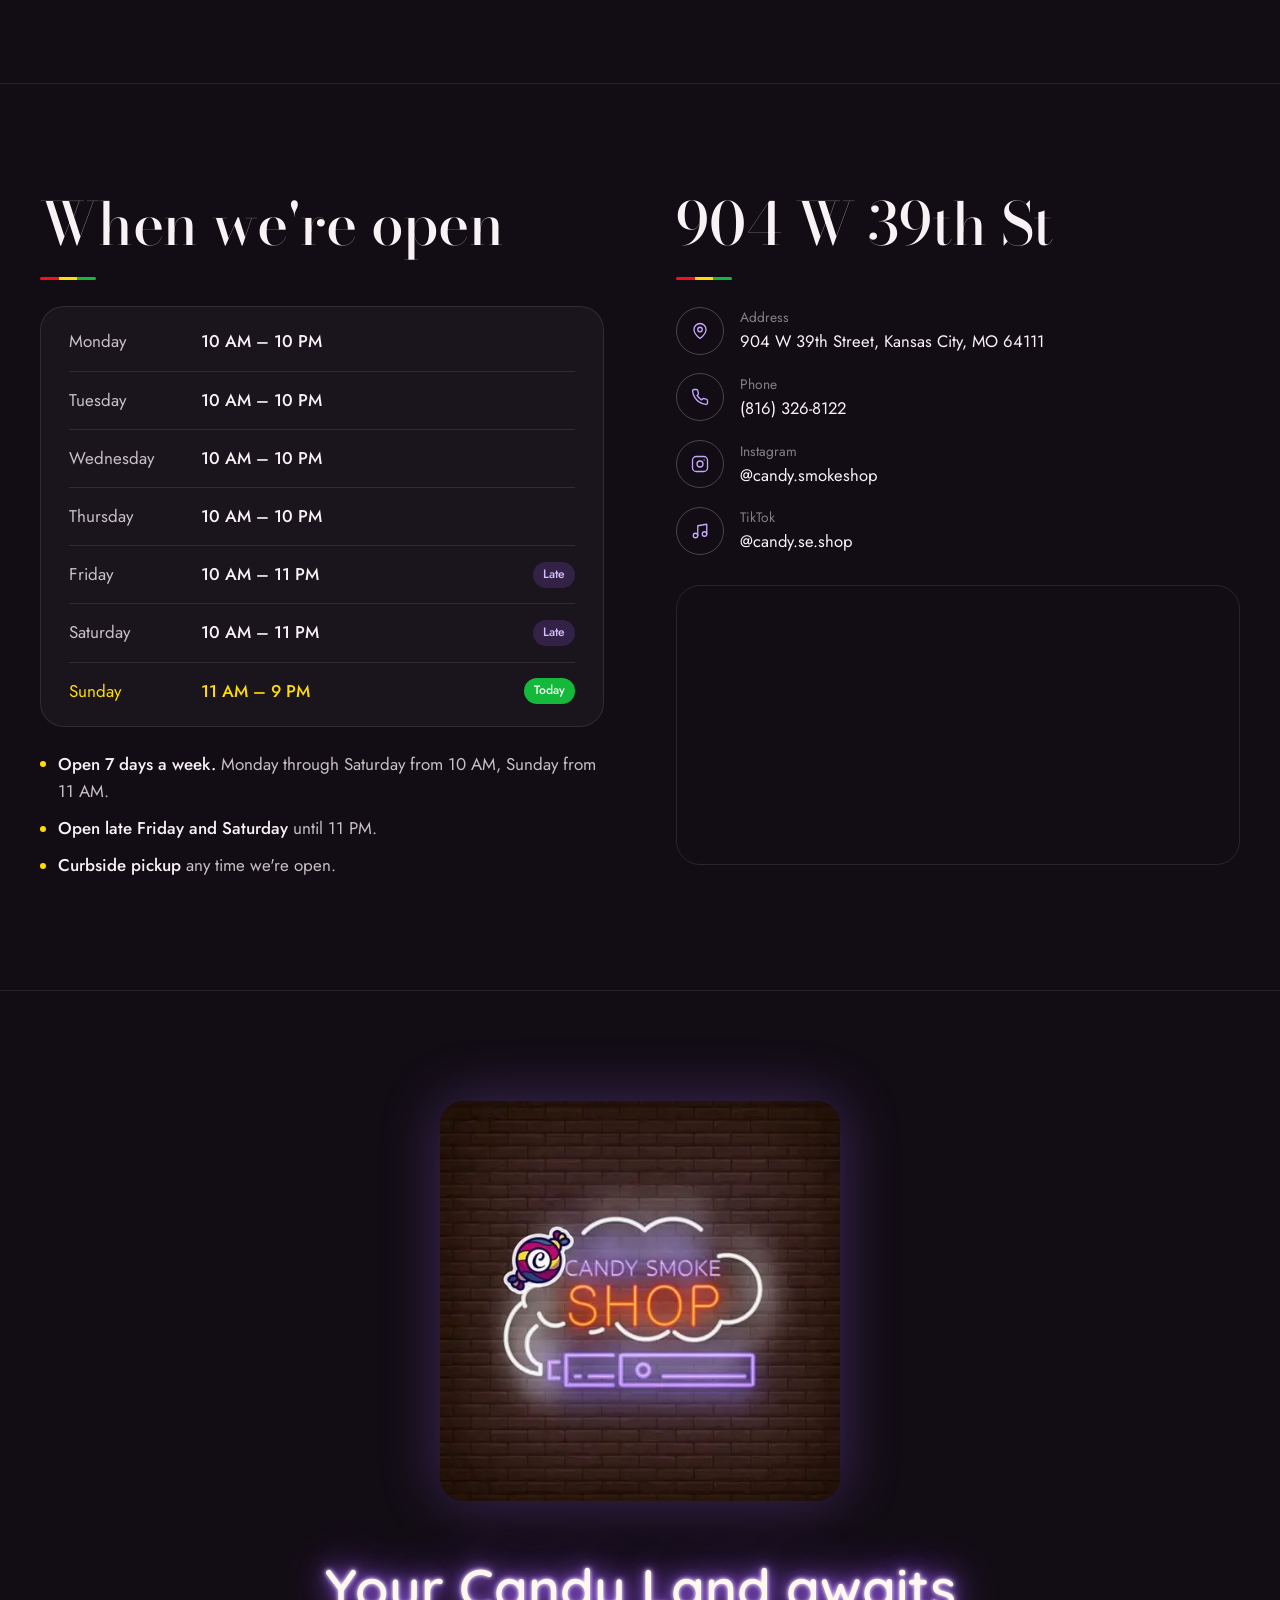
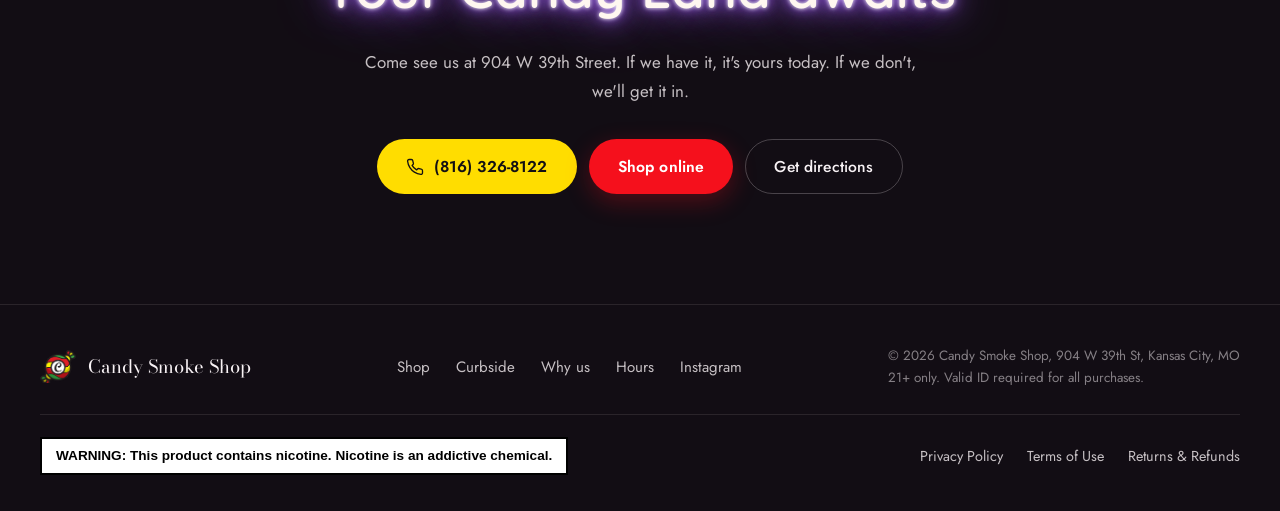
==== commit 67fac89c: "Show the 5.0 Google rating Co-Authored-By: Claude Opus 5.5 <noreply@anthropic.com>" ====
--- a/index.html
+++ b/index.html
@@ -640,7 +640,7 @@
       <button class="chip" data-dept="hookah">Hookah</button>
     </div>
     <ul class="facts">
-      <li><b>4.9 <span class="star">★</span></b>800+ Google reviews</li>
+      <li><b>5.0 <span class="star">★</span></b>800+ Google reviews</li>
       <li><b id="statItems">2,500+</b>Items in stock</li>
       <li><b>11 PM</b>Open late Fri &amp; Sat</li>
     </ul>
@@ -714,13 +714,13 @@
       <ul class="why-list">
         <li class="why-item"><span class="why-dot" style="background:var(--red)"></span><div><div class="why-title">A shelf that goes deep</div><p class="why-desc">One of the largest inventories on 39th Street. If we don't carry it, we'll order it in.</p></div></li>
         <li class="why-item"><span class="why-dot" style="background:var(--yellow)"></span><div><div class="why-title">Staff that knows their stuff</div><p class="why-desc">Max, Sam, and the crew know the gear, keep it chill, and make sure you leave with the right thing.</p></div></li>
-        <li class="why-item"><span class="why-dot" style="background:var(--green)"></span><div><div class="why-title">Walk in upset, walk out happy</div><p class="why-desc">That's our promise, and a 4.9-star average across 800+ reviews says we keep it.</p></div></li>
+        <li class="why-item"><span class="why-dot" style="background:var(--green)"></span><div><div class="why-title">Walk in upset, walk out happy</div><p class="why-desc">That's our promise, and a 5-star rating across 800+ reviews says we keep it.</p></div></li>
         <li class="why-item"><span class="why-dot" style="background:var(--neon-purple)"></span><div><div class="why-title">Right on 39th Street</div><p class="why-desc">In the thick of it at 904 W 39th St. Easy to find, easy to park, and open 7 days a week.</p></div></li>
       </ul>
     </div>
     <div class="rating-panel panel">
       <div class="rating-top">
-        <div class="rating-giant">4.9</div>
+        <div class="rating-giant">5.0</div>
         <div><div class="stars" aria-label="5 stars">★★★★★</div><div class="rating-count">From 800+ Google reviews</div></div>
       </div>
       <div class="review"><p>“This place is legit. Had everything I needed and super chill atmosphere. Highly recommend.”</p><span>Louis H., Google review</span></div>
@@ -853,7 +853,7 @@
 <div class="toast" id="toast" role="status" aria-live="polite"><p id="toastText"></p><button class="btn btn-yellow" id="toastView">View cart</button></div>
 <button class="cart-bar" id="cartBar" hidden><span id="cbCount">0 items</span><span>View cart · <b id="cbTotal">$0.00</b></span></button>
 
-<script src="assets/app.js?v=2026-10-27c"></script>
+<script src="assets/app.js?v=2026-10-27d"></script>
 <script src="assets/smoke.js?v=2026-10-24b" defer></script>
 </body>
 </html>
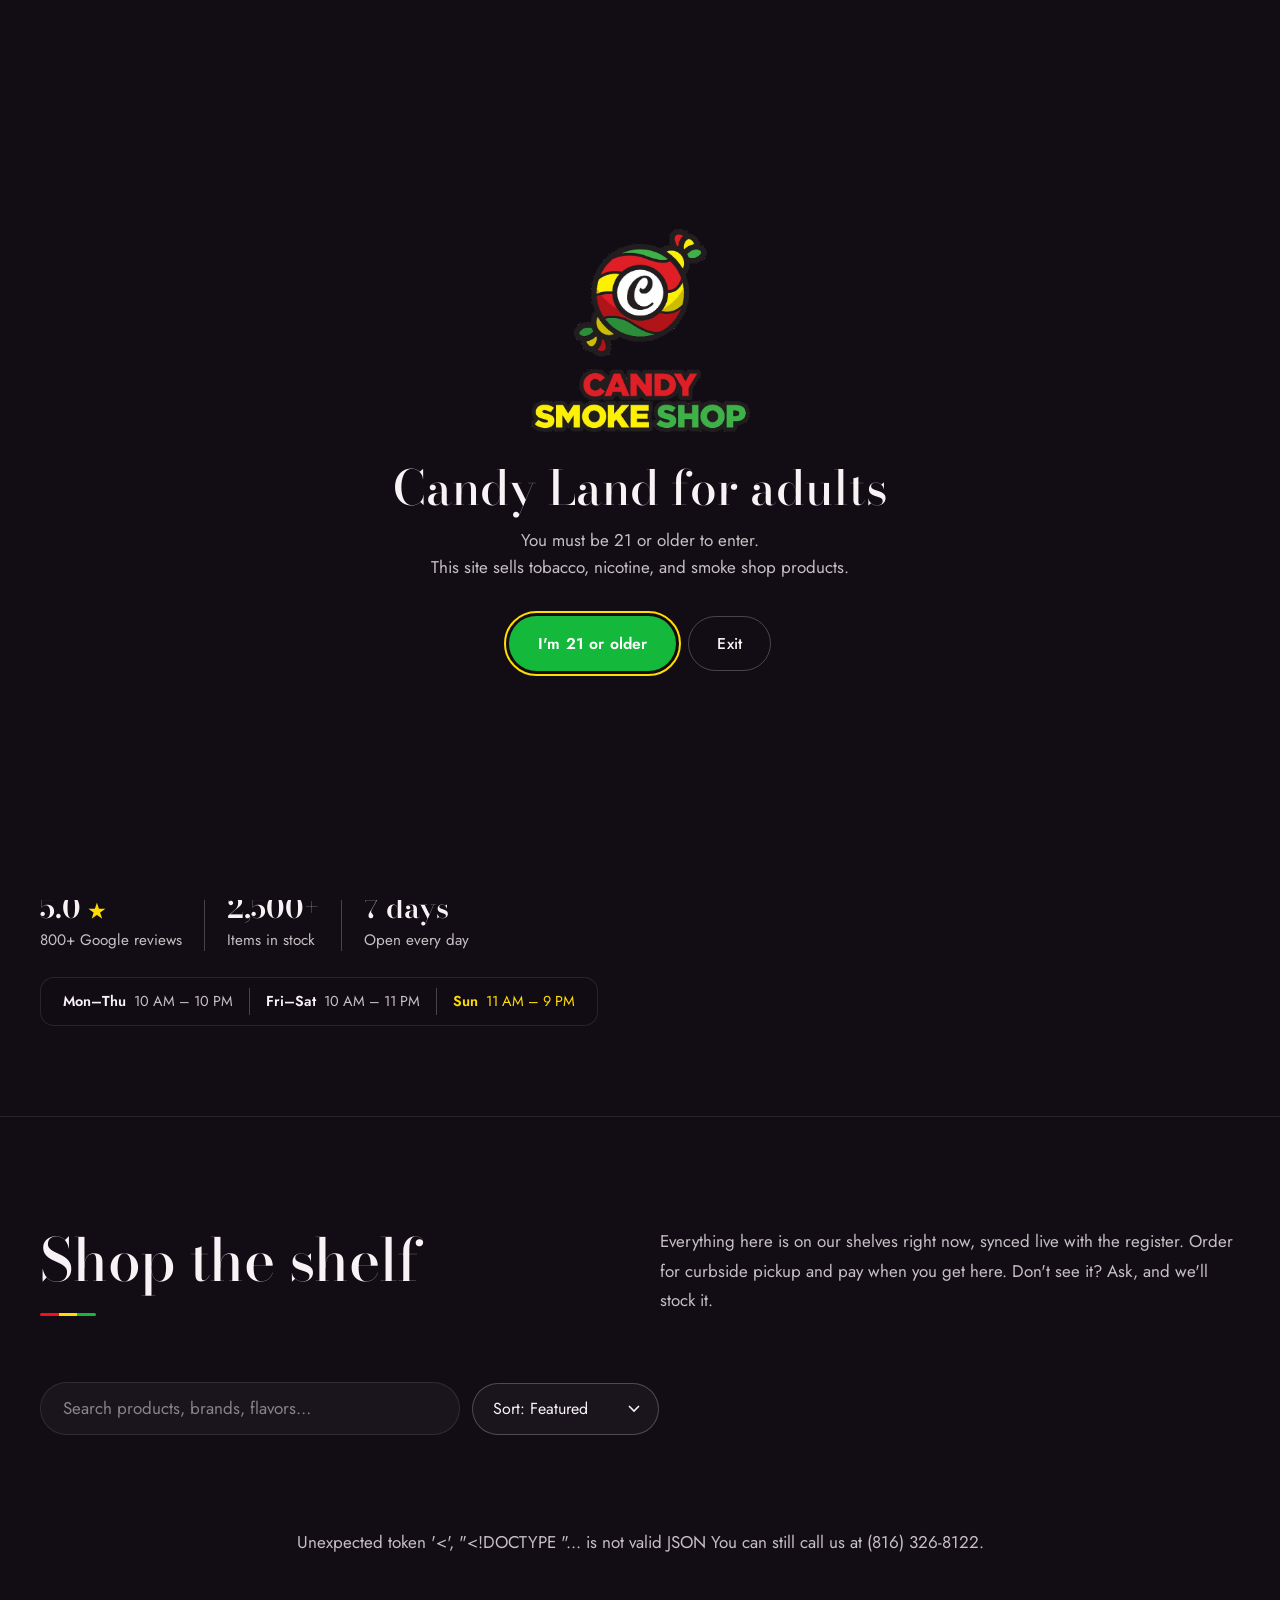
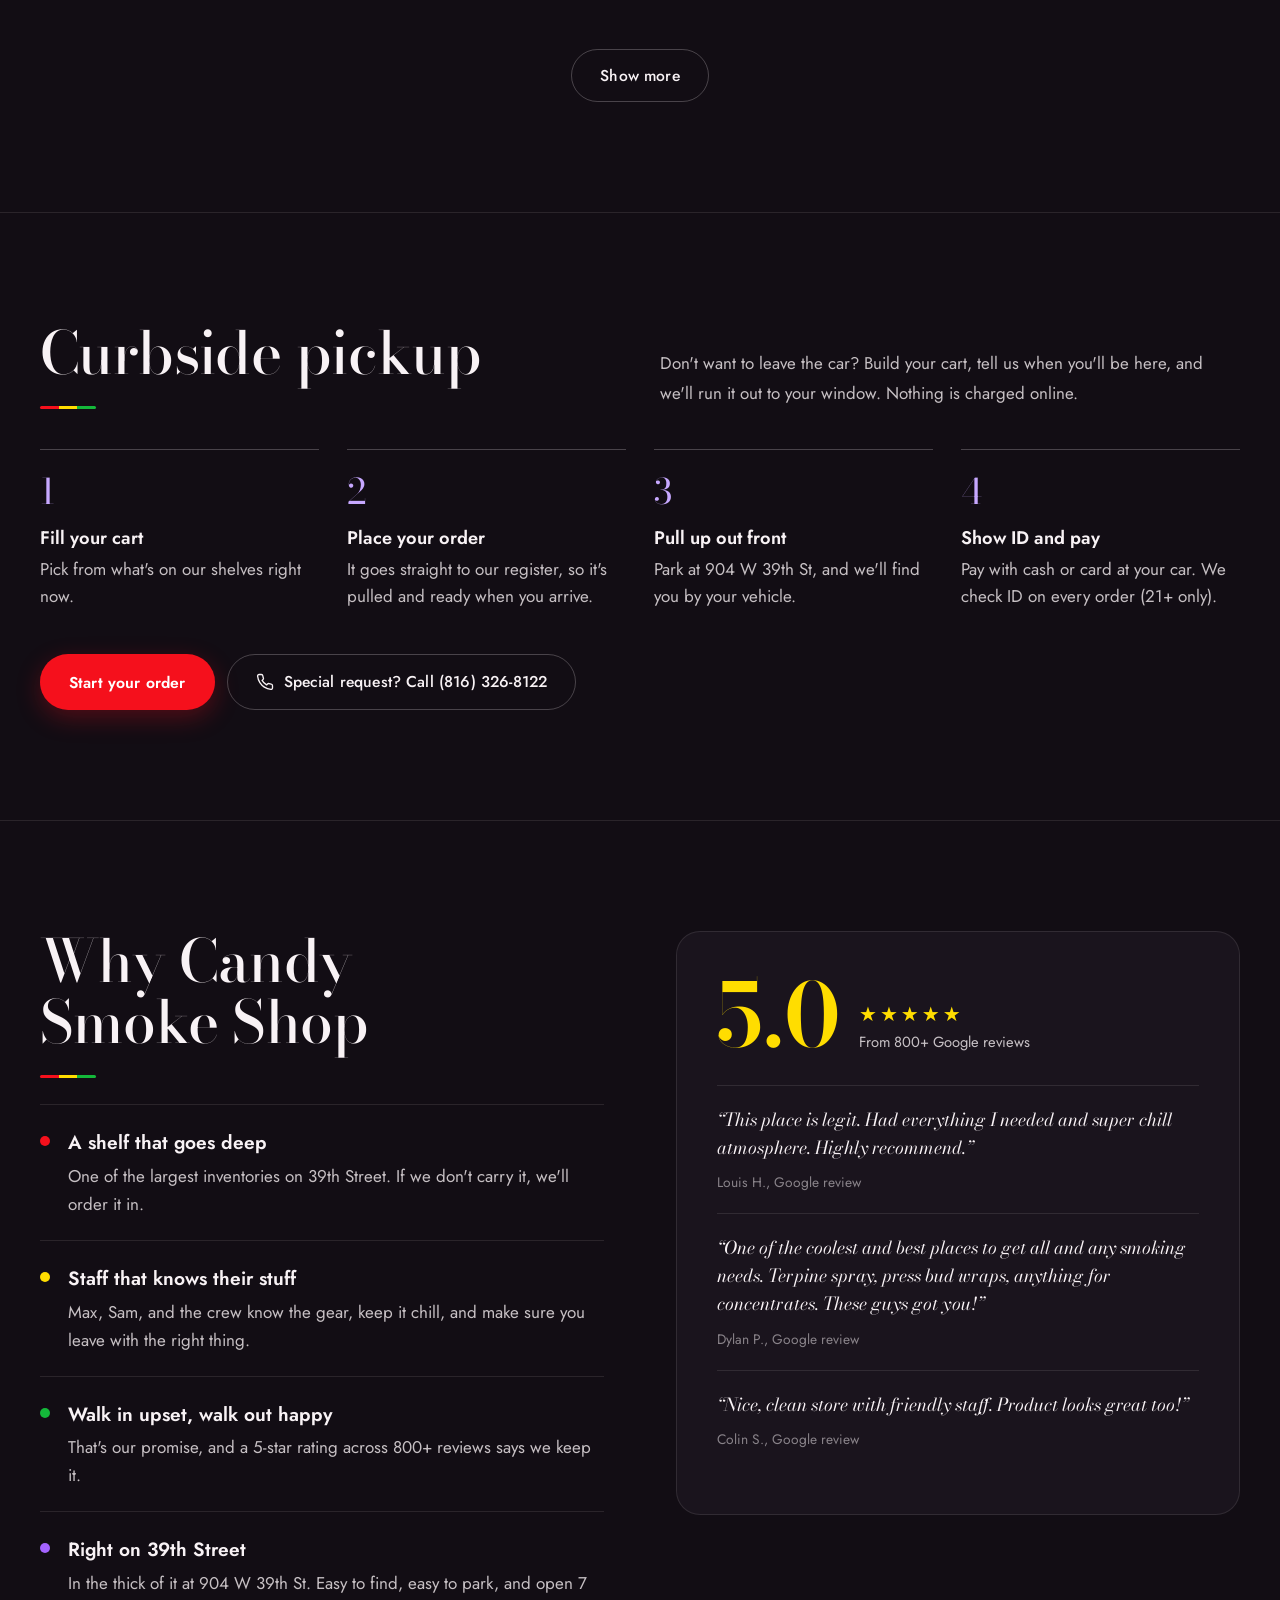
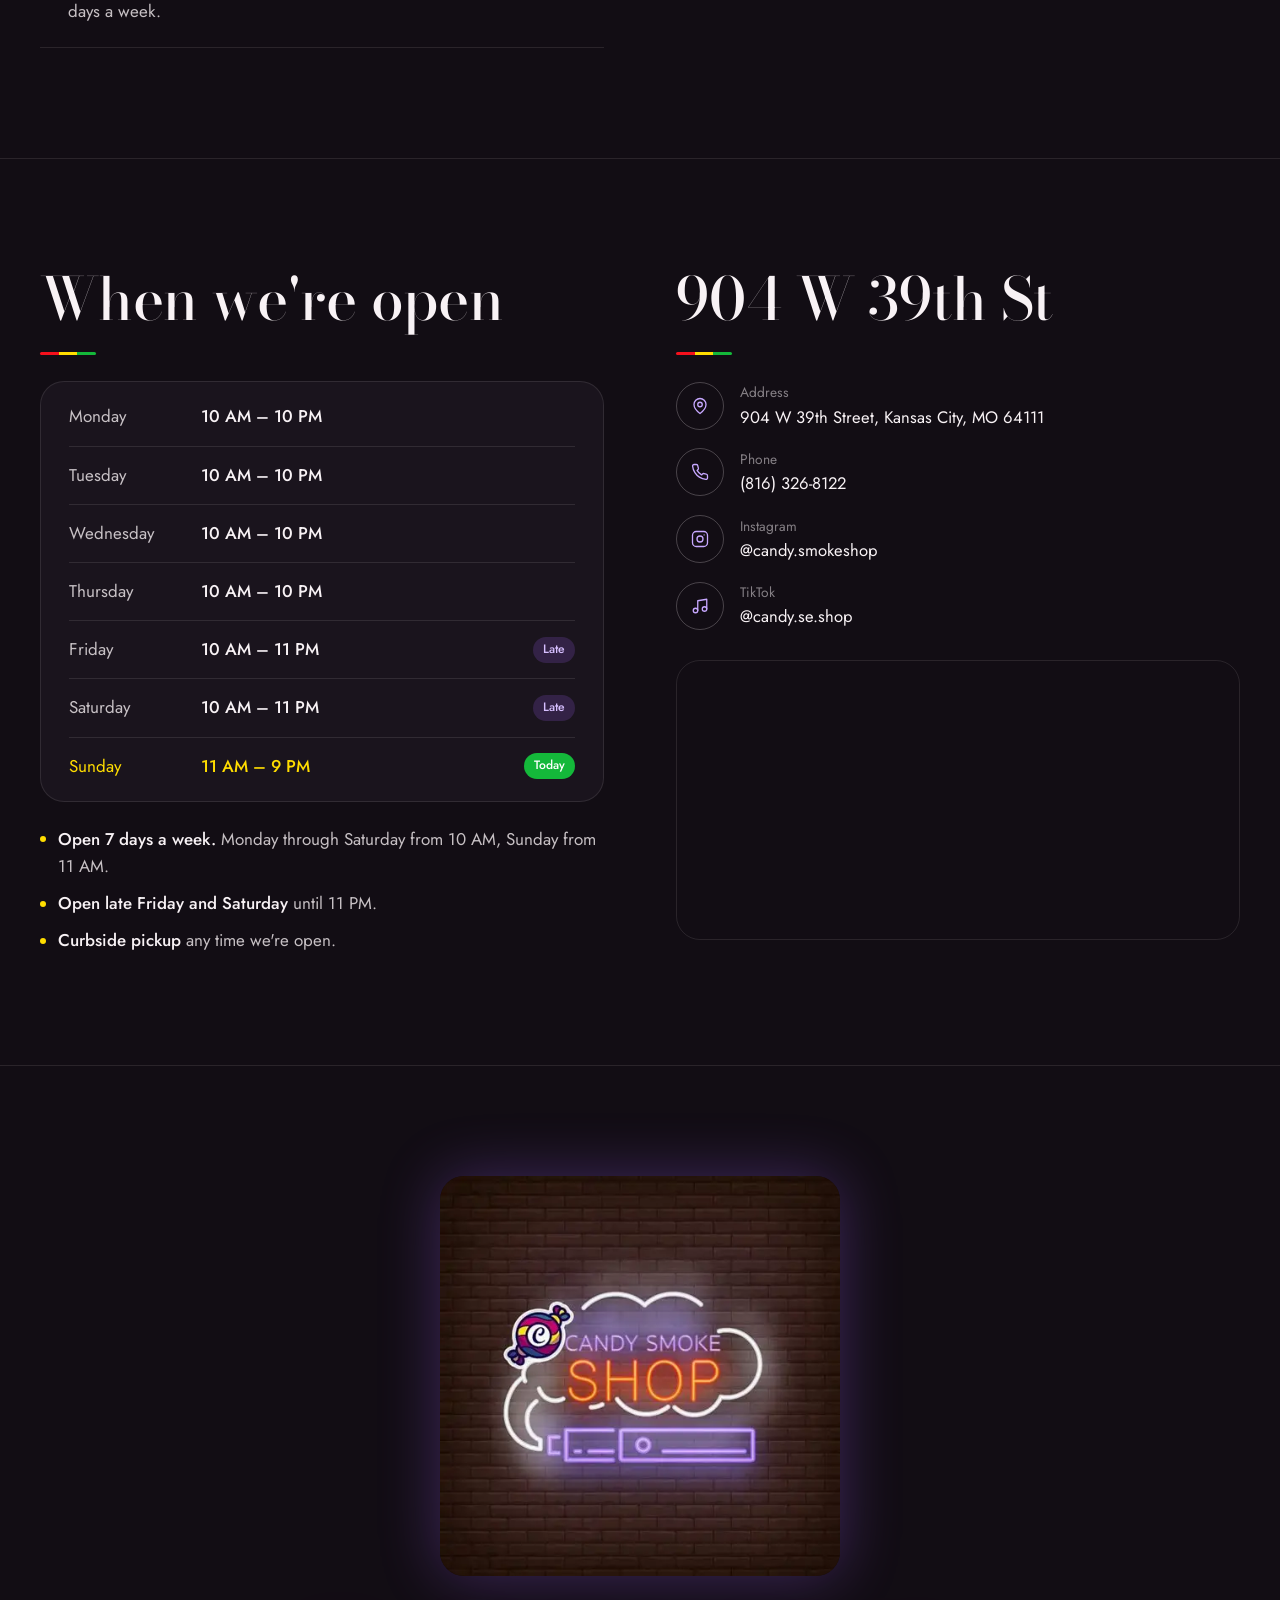
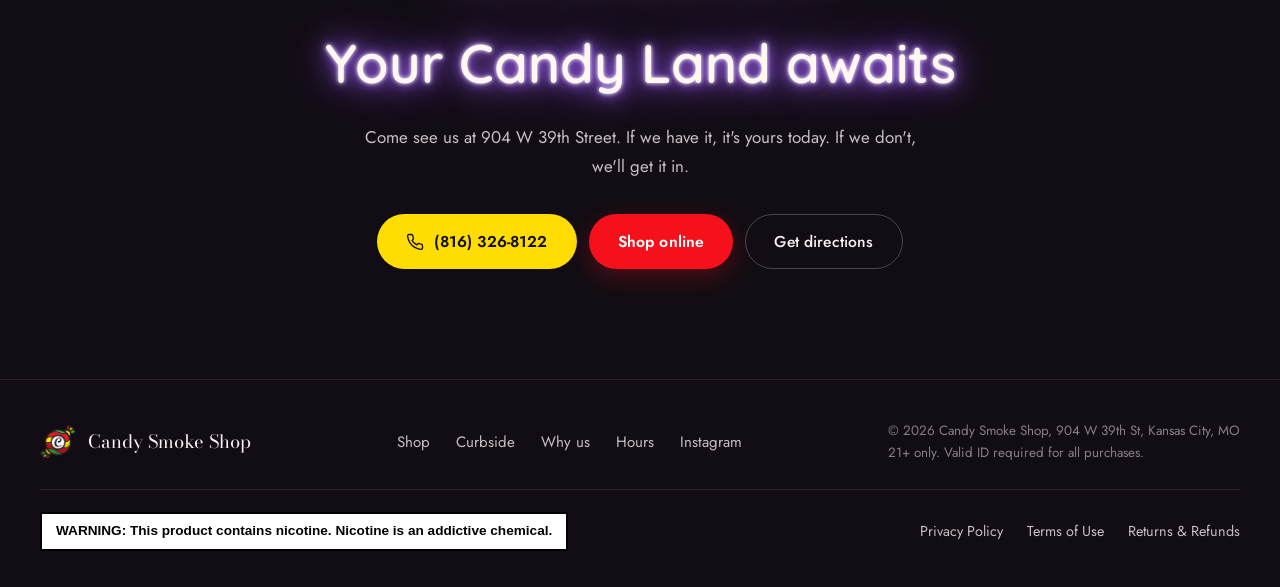
==== commit 0f5a55d7: "Show the whole week's hours in the hero Co-Authored-By: Claude Opus 5.5 <noreply@anthropic.com>" ====
--- a/index.html
+++ b/index.html
@@ -225,6 +225,14 @@
     .facts li:first-child { padding-left: 0; border-left: 0; }
     .facts b { display: block; font-family: var(--serif); font-weight: 600; font-size: 1.8rem; color: var(--text); margin-bottom: 4px; }
     .facts .star { color: var(--yellow); font-size: 1.2rem; }
+    /* The whole week at a glance; today's hours light up */
+    .week { display: inline-flex; flex-wrap: wrap; margin-top: 26px; padding: 10px 6px; border: 1px solid var(--border); border-radius: 14px;
+      background: rgba(18,13,20,0.6); color: var(--muted); font-size: 0.9rem; text-decoration: none; transition: border-color 0.2s; }
+    .week:hover { border-color: var(--border2); }
+    .week span { padding: 2px 16px; border-left: 1px solid var(--border2); white-space: nowrap; }
+    .week span:first-child { border-left: 0; }
+    .week b { font-weight: 600; color: var(--text); margin-right: 8px; }
+    .week .today, .week .today b { color: var(--yellow); }
     /* Candy mark inside a neon ring */
     .hero-art { position: relative; display: flex; align-items: center; justify-content: center; aspect-ratio: 1; width: min(460px, 100%); justify-self: center; }
     .hero-art::before {
@@ -512,6 +520,11 @@
       .facts { justify-content: center; font-size: 0.86rem; }
       .facts li { padding: 0 14px; }
       .facts b { font-size: 1.35rem; }
+      .facts li:nth-child(3) { display: none; } /* the hours strip below already says it */
+      .week { display: grid; grid-template-columns: repeat(3, auto); justify-content: center; font-size: 0.84rem; padding: 10px 4px; }
+      .week span { display: flex; flex-direction: column; gap: 2px; padding: 2px 14px; }
+      .week b { margin: 0; }
+      @media (max-width: 400px) { .week { font-size: 0.76rem; padding: 10px 0; } .week span { padding: 2px 8px; } }
       .wrap { padding: 72px 16px; }
       .shop-head, .sec-head, .why-grid, .hours-grid { grid-template-columns: 1fr; gap: 40px; }
       .shop-head, .sec-head { gap: 24px; margin-bottom: 30px; }
@@ -642,8 +655,13 @@
     <ul class="facts">
       <li><b>5.0 <span class="star">★</span></b>800+ Google reviews</li>
       <li><b id="statItems">2,500+</b>Items in stock</li>
-      <li><b>11 PM</b>Open late Fri &amp; Sat</li>
+      <li><b>7 days</b>Open every day</li>
     </ul>
+    <a href="#hours" class="week" id="heroWeek" aria-label="Store hours">
+      <span data-days="1,2,3,4"><b>Mon–Thu</b>10 AM – 10 PM</span>
+      <span data-days="5,6"><b>Fri–Sat</b>10 AM – 11 PM</span>
+      <span data-days="0"><b>Sun</b>11 AM – 9 PM</span>
+    </a>
   </div>
   <div class="hero-art" aria-hidden="true">
     <img class="hero-candy" src="assets/candy-big.png" alt="" />
@@ -853,7 +871,7 @@
 <div class="toast" id="toast" role="status" aria-live="polite"><p id="toastText"></p><button class="btn btn-yellow" id="toastView">View cart</button></div>
 <button class="cart-bar" id="cartBar" hidden><span id="cbCount">0 items</span><span>View cart · <b id="cbTotal">$0.00</b></span></button>
 
-<script src="assets/app.js?v=2026-10-27d"></script>
+<script src="assets/app.js?v=2026-11-03c"></script>
 <script src="assets/smoke.js?v=2026-10-24b" defer></script>
 </body>
 </html>
